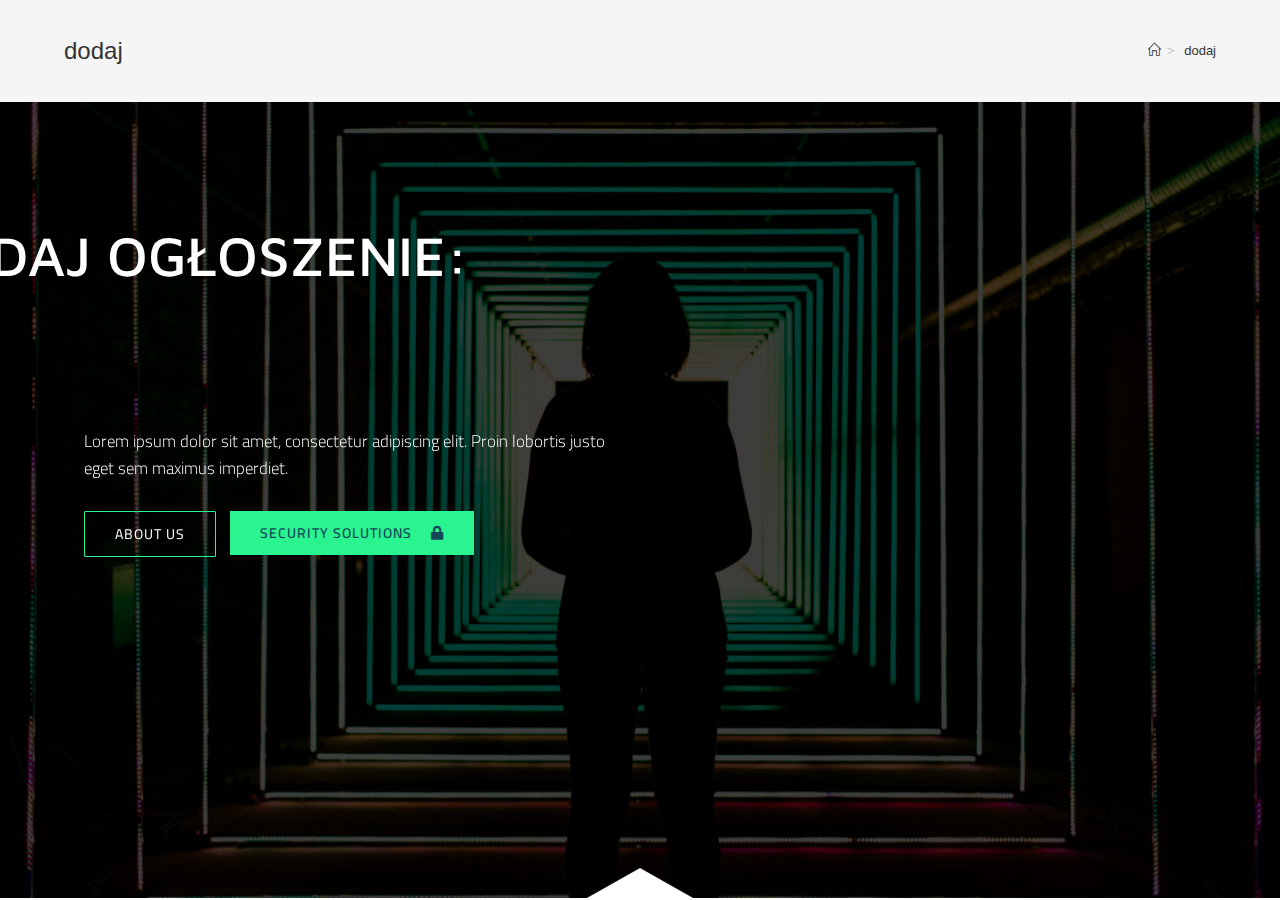
==== index.php/dodaj/index.html @ cf24abda "new images" ====
<!DOCTYPE html>
<html class="html" lang="en-US">
<head>
	<meta charset="UTF-8">
	<link rel="profile" href="https://gmpg.org/xfn/11">

	<title>dodaj &#8211; Projekt</title>
<meta name="robots" content="max-image-preview:large">
<meta name="viewport" content="width=device-width, initial-scale=1">
<link rel="dns-prefetch" href="//s.w.org">
<link rel="alternate" type="application/rss+xml" title="Projekt &raquo; Feed" href="https://kamilenzio.github.io/nowy_wordpress/index.php/feed/">
<link rel="alternate" type="application/rss+xml" title="Projekt &raquo; Comments Feed" href="https://kamilenzio.github.io/nowy_wordpress/index.php/comments/feed/">
<script>
window._wpemojiSettings = {"baseUrl":"https:\/\/s.w.org\/images\/core\/emoji\/14.0.0\/72x72\/","ext":".png","svgUrl":"https:\/\/s.w.org\/images\/core\/emoji\/14.0.0\/svg\/","svgExt":".svg","source":{"concatemoji":"https:\/\/kamilenzio.github.io\/nowy_wordpress\/wp-includes\/js\/wp-emoji-release.min.js?ver=6.0"}};
/*! This file is auto-generated */
!function(e,a,t){var n,r,o,i=a.createElement("canvas"),p=i.getContext&&i.getContext("2d");function s(e,t){var a=String.fromCharCode,e=(p.clearRect(0,0,i.width,i.height),p.fillText(a.apply(this,e),0,0),i.toDataURL());return p.clearRect(0,0,i.width,i.height),p.fillText(a.apply(this,t),0,0),e===i.toDataURL()}function c(e){var t=a.createElement("script");t.src=e,t.defer=t.type="text/javascript",a.getElementsByTagName("head")[0].appendChild(t)}for(o=Array("flag","emoji"),t.supports={everything:!0,everythingExceptFlag:!0},r=0;r<o.length;r++)t.supports[o[r]]=function(e){if(!p||!p.fillText)return!1;switch(p.textBaseline="top",p.font="600 32px Arial",e){case"flag":return s([127987,65039,8205,9895,65039],[127987,65039,8203,9895,65039])?!1:!s([55356,56826,55356,56819],[55356,56826,8203,55356,56819])&&!s([55356,57332,56128,56423,56128,56418,56128,56421,56128,56430,56128,56423,56128,56447],[55356,57332,8203,56128,56423,8203,56128,56418,8203,56128,56421,8203,56128,56430,8203,56128,56423,8203,56128,56447]);case"emoji":return!s([129777,127995,8205,129778,127999],[129777,127995,8203,129778,127999])}return!1}(o[r]),t.supports.everything=t.supports.everything&&t.supports[o[r]],"flag"!==o[r]&&(t.supports.everythingExceptFlag=t.supports.everythingExceptFlag&&t.supports[o[r]]);t.supports.everythingExceptFlag=t.supports.everythingExceptFlag&&!t.supports.flag,t.DOMReady=!1,t.readyCallback=function(){t.DOMReady=!0},t.supports.everything||(n=function(){t.readyCallback()},a.addEventListener?(a.addEventListener("DOMContentLoaded",n,!1),e.addEventListener("load",n,!1)):(e.attachEvent("onload",n),a.attachEvent("onreadystatechange",function(){"complete"===a.readyState&&t.readyCallback()})),(e=t.source||{}).concatemoji?c(e.concatemoji):e.wpemoji&&e.twemoji&&(c(e.twemoji),c(e.wpemoji)))}(window,document,window._wpemojiSettings);
</script>
<style>img.wp-smiley,
img.emoji {
	display: inline !important;
	border: none !important;
	box-shadow: none !important;
	height: 1em !important;
	width: 1em !important;
	margin: 0 0.07em !important;
	vertical-align: -0.1em !important;
	background: none !important;
	padding: 0 !important;
}</style>
	<link rel="stylesheet" id="wp-block-library-css" href="https://kamilenzio.github.io/nowy_wordpress/wp-includes/css/dist/block-library/style.min.css?ver=6.0" media="all">
<style id="wp-block-library-theme-inline-css">.wp-block-audio figcaption{color:#555;font-size:13px;text-align:center}.is-dark-theme .wp-block-audio figcaption{color:hsla(0,0%,100%,.65)}.wp-block-code{border:1px solid #ccc;border-radius:4px;font-family:Menlo,Consolas,monaco,monospace;padding:.8em 1em}.wp-block-embed figcaption{color:#555;font-size:13px;text-align:center}.is-dark-theme .wp-block-embed figcaption{color:hsla(0,0%,100%,.65)}.blocks-gallery-caption{color:#555;font-size:13px;text-align:center}.is-dark-theme .blocks-gallery-caption{color:hsla(0,0%,100%,.65)}.wp-block-image figcaption{color:#555;font-size:13px;text-align:center}.is-dark-theme .wp-block-image figcaption{color:hsla(0,0%,100%,.65)}.wp-block-pullquote{border-top:4px solid;border-bottom:4px solid;margin-bottom:1.75em;color:currentColor}.wp-block-pullquote__citation,.wp-block-pullquote cite,.wp-block-pullquote footer{color:currentColor;text-transform:uppercase;font-size:.8125em;font-style:normal}.wp-block-quote{border-left:.25em solid;margin:0 0 1.75em;padding-left:1em}.wp-block-quote cite,.wp-block-quote footer{color:currentColor;font-size:.8125em;position:relative;font-style:normal}.wp-block-quote.has-text-align-right{border-left:none;border-right:.25em solid;padding-left:0;padding-right:1em}.wp-block-quote.has-text-align-center{border:none;padding-left:0}.wp-block-quote.is-large,.wp-block-quote.is-style-large,.wp-block-quote.is-style-plain{border:none}.wp-block-search .wp-block-search__label{font-weight:700}:where(.wp-block-group.has-background){padding:1.25em 2.375em}.wp-block-separator.has-css-opacity{opacity:.4}.wp-block-separator{border:none;border-bottom:2px solid;margin-left:auto;margin-right:auto}.wp-block-separator.has-alpha-channel-opacity{opacity:1}.wp-block-separator:not(.is-style-wide):not(.is-style-dots){width:100px}.wp-block-separator.has-background:not(.is-style-dots){border-bottom:none;height:1px}.wp-block-separator.has-background:not(.is-style-wide):not(.is-style-dots){height:2px}.wp-block-table thead{border-bottom:3px solid}.wp-block-table tfoot{border-top:3px solid}.wp-block-table td,.wp-block-table th{padding:.5em;border:1px solid;word-break:normal}.wp-block-table figcaption{color:#555;font-size:13px;text-align:center}.is-dark-theme .wp-block-table figcaption{color:hsla(0,0%,100%,.65)}.wp-block-video figcaption{color:#555;font-size:13px;text-align:center}.is-dark-theme .wp-block-video figcaption{color:hsla(0,0%,100%,.65)}.wp-block-template-part.has-background{padding:1.25em 2.375em;margin-top:0;margin-bottom:0}</style>
<style id="global-styles-inline-css">body{--wp--preset--color--black: #000000;--wp--preset--color--cyan-bluish-gray: #abb8c3;--wp--preset--color--white: #ffffff;--wp--preset--color--pale-pink: #f78da7;--wp--preset--color--vivid-red: #cf2e2e;--wp--preset--color--luminous-vivid-orange: #ff6900;--wp--preset--color--luminous-vivid-amber: #fcb900;--wp--preset--color--light-green-cyan: #7bdcb5;--wp--preset--color--vivid-green-cyan: #00d084;--wp--preset--color--pale-cyan-blue: #8ed1fc;--wp--preset--color--vivid-cyan-blue: #0693e3;--wp--preset--color--vivid-purple: #9b51e0;--wp--preset--gradient--vivid-cyan-blue-to-vivid-purple: linear-gradient(135deg,rgba(6,147,227,1) 0%,rgb(155,81,224) 100%);--wp--preset--gradient--light-green-cyan-to-vivid-green-cyan: linear-gradient(135deg,rgb(122,220,180) 0%,rgb(0,208,130) 100%);--wp--preset--gradient--luminous-vivid-amber-to-luminous-vivid-orange: linear-gradient(135deg,rgba(252,185,0,1) 0%,rgba(255,105,0,1) 100%);--wp--preset--gradient--luminous-vivid-orange-to-vivid-red: linear-gradient(135deg,rgba(255,105,0,1) 0%,rgb(207,46,46) 100%);--wp--preset--gradient--very-light-gray-to-cyan-bluish-gray: linear-gradient(135deg,rgb(238,238,238) 0%,rgb(169,184,195) 100%);--wp--preset--gradient--cool-to-warm-spectrum: linear-gradient(135deg,rgb(74,234,220) 0%,rgb(151,120,209) 20%,rgb(207,42,186) 40%,rgb(238,44,130) 60%,rgb(251,105,98) 80%,rgb(254,248,76) 100%);--wp--preset--gradient--blush-light-purple: linear-gradient(135deg,rgb(255,206,236) 0%,rgb(152,150,240) 100%);--wp--preset--gradient--blush-bordeaux: linear-gradient(135deg,rgb(254,205,165) 0%,rgb(254,45,45) 50%,rgb(107,0,62) 100%);--wp--preset--gradient--luminous-dusk: linear-gradient(135deg,rgb(255,203,112) 0%,rgb(199,81,192) 50%,rgb(65,88,208) 100%);--wp--preset--gradient--pale-ocean: linear-gradient(135deg,rgb(255,245,203) 0%,rgb(182,227,212) 50%,rgb(51,167,181) 100%);--wp--preset--gradient--electric-grass: linear-gradient(135deg,rgb(202,248,128) 0%,rgb(113,206,126) 100%);--wp--preset--gradient--midnight: linear-gradient(135deg,rgb(2,3,129) 0%,rgb(40,116,252) 100%);--wp--preset--duotone--dark-grayscale: url('#wp-duotone-dark-grayscale');--wp--preset--duotone--grayscale: url('#wp-duotone-grayscale');--wp--preset--duotone--purple-yellow: url('#wp-duotone-purple-yellow');--wp--preset--duotone--blue-red: url('#wp-duotone-blue-red');--wp--preset--duotone--midnight: url('#wp-duotone-midnight');--wp--preset--duotone--magenta-yellow: url('#wp-duotone-magenta-yellow');--wp--preset--duotone--purple-green: url('#wp-duotone-purple-green');--wp--preset--duotone--blue-orange: url('#wp-duotone-blue-orange');--wp--preset--font-size--small: 13px;--wp--preset--font-size--medium: 20px;--wp--preset--font-size--large: 36px;--wp--preset--font-size--x-large: 42px;}.has-black-color{color: var(--wp--preset--color--black) !important;}.has-cyan-bluish-gray-color{color: var(--wp--preset--color--cyan-bluish-gray) !important;}.has-white-color{color: var(--wp--preset--color--white) !important;}.has-pale-pink-color{color: var(--wp--preset--color--pale-pink) !important;}.has-vivid-red-color{color: var(--wp--preset--color--vivid-red) !important;}.has-luminous-vivid-orange-color{color: var(--wp--preset--color--luminous-vivid-orange) !important;}.has-luminous-vivid-amber-color{color: var(--wp--preset--color--luminous-vivid-amber) !important;}.has-light-green-cyan-color{color: var(--wp--preset--color--light-green-cyan) !important;}.has-vivid-green-cyan-color{color: var(--wp--preset--color--vivid-green-cyan) !important;}.has-pale-cyan-blue-color{color: var(--wp--preset--color--pale-cyan-blue) !important;}.has-vivid-cyan-blue-color{color: var(--wp--preset--color--vivid-cyan-blue) !important;}.has-vivid-purple-color{color: var(--wp--preset--color--vivid-purple) !important;}.has-black-background-color{background-color: var(--wp--preset--color--black) !important;}.has-cyan-bluish-gray-background-color{background-color: var(--wp--preset--color--cyan-bluish-gray) !important;}.has-white-background-color{background-color: var(--wp--preset--color--white) !important;}.has-pale-pink-background-color{background-color: var(--wp--preset--color--pale-pink) !important;}.has-vivid-red-background-color{background-color: var(--wp--preset--color--vivid-red) !important;}.has-luminous-vivid-orange-background-color{background-color: var(--wp--preset--color--luminous-vivid-orange) !important;}.has-luminous-vivid-amber-background-color{background-color: var(--wp--preset--color--luminous-vivid-amber) !important;}.has-light-green-cyan-background-color{background-color: var(--wp--preset--color--light-green-cyan) !important;}.has-vivid-green-cyan-background-color{background-color: var(--wp--preset--color--vivid-green-cyan) !important;}.has-pale-cyan-blue-background-color{background-color: var(--wp--preset--color--pale-cyan-blue) !important;}.has-vivid-cyan-blue-background-color{background-color: var(--wp--preset--color--vivid-cyan-blue) !important;}.has-vivid-purple-background-color{background-color: var(--wp--preset--color--vivid-purple) !important;}.has-black-border-color{border-color: var(--wp--preset--color--black) !important;}.has-cyan-bluish-gray-border-color{border-color: var(--wp--preset--color--cyan-bluish-gray) !important;}.has-white-border-color{border-color: var(--wp--preset--color--white) !important;}.has-pale-pink-border-color{border-color: var(--wp--preset--color--pale-pink) !important;}.has-vivid-red-border-color{border-color: var(--wp--preset--color--vivid-red) !important;}.has-luminous-vivid-orange-border-color{border-color: var(--wp--preset--color--luminous-vivid-orange) !important;}.has-luminous-vivid-amber-border-color{border-color: var(--wp--preset--color--luminous-vivid-amber) !important;}.has-light-green-cyan-border-color{border-color: var(--wp--preset--color--light-green-cyan) !important;}.has-vivid-green-cyan-border-color{border-color: var(--wp--preset--color--vivid-green-cyan) !important;}.has-pale-cyan-blue-border-color{border-color: var(--wp--preset--color--pale-cyan-blue) !important;}.has-vivid-cyan-blue-border-color{border-color: var(--wp--preset--color--vivid-cyan-blue) !important;}.has-vivid-purple-border-color{border-color: var(--wp--preset--color--vivid-purple) !important;}.has-vivid-cyan-blue-to-vivid-purple-gradient-background{background: var(--wp--preset--gradient--vivid-cyan-blue-to-vivid-purple) !important;}.has-light-green-cyan-to-vivid-green-cyan-gradient-background{background: var(--wp--preset--gradient--light-green-cyan-to-vivid-green-cyan) !important;}.has-luminous-vivid-amber-to-luminous-vivid-orange-gradient-background{background: var(--wp--preset--gradient--luminous-vivid-amber-to-luminous-vivid-orange) !important;}.has-luminous-vivid-orange-to-vivid-red-gradient-background{background: var(--wp--preset--gradient--luminous-vivid-orange-to-vivid-red) !important;}.has-very-light-gray-to-cyan-bluish-gray-gradient-background{background: var(--wp--preset--gradient--very-light-gray-to-cyan-bluish-gray) !important;}.has-cool-to-warm-spectrum-gradient-background{background: var(--wp--preset--gradient--cool-to-warm-spectrum) !important;}.has-blush-light-purple-gradient-background{background: var(--wp--preset--gradient--blush-light-purple) !important;}.has-blush-bordeaux-gradient-background{background: var(--wp--preset--gradient--blush-bordeaux) !important;}.has-luminous-dusk-gradient-background{background: var(--wp--preset--gradient--luminous-dusk) !important;}.has-pale-ocean-gradient-background{background: var(--wp--preset--gradient--pale-ocean) !important;}.has-electric-grass-gradient-background{background: var(--wp--preset--gradient--electric-grass) !important;}.has-midnight-gradient-background{background: var(--wp--preset--gradient--midnight) !important;}.has-small-font-size{font-size: var(--wp--preset--font-size--small) !important;}.has-medium-font-size{font-size: var(--wp--preset--font-size--medium) !important;}.has-large-font-size{font-size: var(--wp--preset--font-size--large) !important;}.has-x-large-font-size{font-size: var(--wp--preset--font-size--x-large) !important;}</style>
<link rel="stylesheet" id="font-awesome-css" href="https://kamilenzio.github.io/nowy_wordpress/wp-content/themes/oceanwp/assets/fonts/fontawesome/css/all.min.css?ver=5.15.1" media="all">
<link rel="stylesheet" id="simple-line-icons-css" href="https://kamilenzio.github.io/nowy_wordpress/wp-content/themes/oceanwp/assets/css/third/simple-line-icons.min.css?ver=2.4.0" media="all">
<link rel="stylesheet" id="oceanwp-style-css" href="https://kamilenzio.github.io/nowy_wordpress/wp-content/themes/oceanwp/assets/css/style.min.css?ver=3.3.3" media="all">
<link rel="stylesheet" id="elementor-icons-css" href="https://kamilenzio.github.io/nowy_wordpress/wp-content/plugins/elementor/assets/lib/eicons/css/elementor-icons.min.css?ver=5.15.0" media="all">
<link rel="stylesheet" id="elementor-frontend-css" href="https://kamilenzio.github.io/nowy_wordpress/wp-content/plugins/elementor/assets/css/frontend-lite.min.css?ver=3.6.6" media="all">
<link rel="stylesheet" id="elementor-post-6-css" href="https://kamilenzio.github.io/nowy_wordpress/wp-content/uploads/elementor/css/post-6.css?ver=1655756077" media="all">
<link rel="stylesheet" id="elementor-post-85-css" href="https://kamilenzio.github.io/nowy_wordpress/wp-content/uploads/elementor/css/post-85.css?ver=1655813452" media="all">
<link rel="stylesheet" id="oe-widgets-style-css" href="https://kamilenzio.github.io/nowy_wordpress/wp-content/plugins/ocean-extra/assets/css/widgets.css?ver=6.0" media="all">
<link rel="stylesheet" id="google-fonts-1-css" href="https://fonts.googleapis.com/css?family=Roboto%3A100%2C100italic%2C200%2C200italic%2C300%2C300italic%2C400%2C400italic%2C500%2C500italic%2C600%2C600italic%2C700%2C700italic%2C800%2C800italic%2C900%2C900italic%7CRoboto+Slab%3A100%2C100italic%2C200%2C200italic%2C300%2C300italic%2C400%2C400italic%2C500%2C500italic%2C600%2C600italic%2C700%2C700italic%2C800%2C800italic%2C900%2C900italic%7CMaven+Pro%3A100%2C100italic%2C200%2C200italic%2C300%2C300italic%2C400%2C400italic%2C500%2C500italic%2C600%2C600italic%2C700%2C700italic%2C800%2C800italic%2C900%2C900italic%7CCairo%3A100%2C100italic%2C200%2C200italic%2C300%2C300italic%2C400%2C400italic%2C500%2C500italic%2C600%2C600italic%2C700%2C700italic%2C800%2C800italic%2C900%2C900italic&#038;display=auto&#038;ver=6.0" media="all">
<link rel="stylesheet" id="elementor-icons-shared-0-css" href="https://kamilenzio.github.io/nowy_wordpress/wp-content/plugins/elementor/assets/lib/font-awesome/css/fontawesome.min.css?ver=5.15.3" media="all">
<link rel="stylesheet" id="elementor-icons-fa-solid-css" href="https://kamilenzio.github.io/nowy_wordpress/wp-content/plugins/elementor/assets/lib/font-awesome/css/solid.min.css?ver=5.15.3" media="all">
<script src="https://kamilenzio.github.io/nowy_wordpress/wp-includes/js/jquery/jquery.min.js?ver=3.6.0" id="jquery-core-js"></script>
<script src="https://kamilenzio.github.io/nowy_wordpress/wp-includes/js/jquery/jquery-migrate.min.js?ver=3.3.2" id="jquery-migrate-js"></script>
<link rel="https://api.w.org/" href="https://kamilenzio.github.io/nowy_wordpress/index.php/wp-json/">
<link rel="alternate" type="application/json" href="https://kamilenzio.github.io/nowy_wordpress/index.php/wp-json/wp/v2/pages/85">
<link rel="EditURI" type="application/rsd+xml" title="RSD" href="https://kamilenzio.github.io/nowy_wordpress/xmlrpc.php?rsd">
<link rel="wlwmanifest" type="application/wlwmanifest+xml" href="https://kamilenzio.github.io/nowy_wordpress/wp-includes/wlwmanifest.xml"> 
<meta name="generator" content="WordPress 6.0">
<link rel="canonical" href="https://kamilenzio.github.io/nowy_wordpress/index.php/dodaj/">
<link rel="shortlink" href="https://kamilenzio.github.io/nowy_wordpress/?p=85">
<link rel="alternate" type="application/json+oembed" href="https://kamilenzio.github.io/nowy_wordpress/index.php/wp-json/oembed/1.0/embed?url=https%3A%2F%2Fkamilenzio.github.io%2Fnowy_wordpress%2Findex.php%2Fdodaj%2F">
<link rel="alternate" type="text/xml+oembed" href="https://kamilenzio.github.io/nowy_wordpress/index.php/wp-json/oembed/1.0/embed?url=https%3A%2F%2Fkamilenzio.github.io%2Fnowy_wordpress%2Findex.php%2Fdodaj%2F&#038;format=xml">
		<style id="wp-custom-css">/** Start Template Kit CSS:Event Planner (css/customizer.css) **//* Makes fonts nice and smooth on all devices & browsers */*{-webkit-font-smoothing:antialiased}/** End Template Kit CSS:Event Planner (css/customizer.css) **/</style>
		<!-- OceanWP CSS -->
<style type="text/css">/* Header CSS */#site-header.has-header-media .overlay-header-media{background-color:rgba(0,0,0,0.5)}</style>
</head>

<body class="page-template-default page page-id-85 wp-embed-responsive oceanwp-theme dropdown-mobile default-breakpoint content-full-screen has-breadcrumbs no-margins elementor-default elementor-kit-6 elementor-page elementor-page-85" itemscope="itemscope" itemtype="https://schema.org/WebPage">

	<svg xmlns="http://www.w3.org/2000/svg" viewbox="0 0 0 0" width="0" height="0" focusable="false" role="none" style="visibility: hidden; position: absolute; left: -9999px; overflow: hidden;"><defs><filter id="wp-duotone-dark-grayscale"><fecolormatrix color-interpolation-filters="sRGB" type="matrix" values=" .299 .587 .114 0 0 .299 .587 .114 0 0 .299 .587 .114 0 0 .299 .587 .114 0 0 "></fecolormatrix><fecomponenttransfer color-interpolation-filters="sRGB"><fefuncr type="table" tablevalues="0 0.49803921568627"></fefuncr><fefuncg type="table" tablevalues="0 0.49803921568627"></fefuncg><fefuncb type="table" tablevalues="0 0.49803921568627"></fefuncb><fefunca type="table" tablevalues="1 1"></fefunca></fecomponenttransfer><fecomposite in2="SourceGraphic" operator="in"></fecomposite></filter></defs></svg><svg xmlns="http://www.w3.org/2000/svg" viewbox="0 0 0 0" width="0" height="0" focusable="false" role="none" style="visibility: hidden; position: absolute; left: -9999px; overflow: hidden;"><defs><filter id="wp-duotone-grayscale"><fecolormatrix color-interpolation-filters="sRGB" type="matrix" values=" .299 .587 .114 0 0 .299 .587 .114 0 0 .299 .587 .114 0 0 .299 .587 .114 0 0 "></fecolormatrix><fecomponenttransfer color-interpolation-filters="sRGB"><fefuncr type="table" tablevalues="0 1"></fefuncr><fefuncg type="table" tablevalues="0 1"></fefuncg><fefuncb type="table" tablevalues="0 1"></fefuncb><fefunca type="table" tablevalues="1 1"></fefunca></fecomponenttransfer><fecomposite in2="SourceGraphic" operator="in"></fecomposite></filter></defs></svg><svg xmlns="http://www.w3.org/2000/svg" viewbox="0 0 0 0" width="0" height="0" focusable="false" role="none" style="visibility: hidden; position: absolute; left: -9999px; overflow: hidden;"><defs><filter id="wp-duotone-purple-yellow"><fecolormatrix color-interpolation-filters="sRGB" type="matrix" values=" .299 .587 .114 0 0 .299 .587 .114 0 0 .299 .587 .114 0 0 .299 .587 .114 0 0 "></fecolormatrix><fecomponenttransfer color-interpolation-filters="sRGB"><fefuncr type="table" tablevalues="0.54901960784314 0.98823529411765"></fefuncr><fefuncg type="table" tablevalues="0 1"></fefuncg><fefuncb type="table" tablevalues="0.71764705882353 0.25490196078431"></fefuncb><fefunca type="table" tablevalues="1 1"></fefunca></fecomponenttransfer><fecomposite in2="SourceGraphic" operator="in"></fecomposite></filter></defs></svg><svg xmlns="http://www.w3.org/2000/svg" viewbox="0 0 0 0" width="0" height="0" focusable="false" role="none" style="visibility: hidden; position: absolute; left: -9999px; overflow: hidden;"><defs><filter id="wp-duotone-blue-red"><fecolormatrix color-interpolation-filters="sRGB" type="matrix" values=" .299 .587 .114 0 0 .299 .587 .114 0 0 .299 .587 .114 0 0 .299 .587 .114 0 0 "></fecolormatrix><fecomponenttransfer color-interpolation-filters="sRGB"><fefuncr type="table" tablevalues="0 1"></fefuncr><fefuncg type="table" tablevalues="0 0.27843137254902"></fefuncg><fefuncb type="table" tablevalues="0.5921568627451 0.27843137254902"></fefuncb><fefunca type="table" tablevalues="1 1"></fefunca></fecomponenttransfer><fecomposite in2="SourceGraphic" operator="in"></fecomposite></filter></defs></svg><svg xmlns="http://www.w3.org/2000/svg" viewbox="0 0 0 0" width="0" height="0" focusable="false" role="none" style="visibility: hidden; position: absolute; left: -9999px; overflow: hidden;"><defs><filter id="wp-duotone-midnight"><fecolormatrix color-interpolation-filters="sRGB" type="matrix" values=" .299 .587 .114 0 0 .299 .587 .114 0 0 .299 .587 .114 0 0 .299 .587 .114 0 0 "></fecolormatrix><fecomponenttransfer color-interpolation-filters="sRGB"><fefuncr type="table" tablevalues="0 0"></fefuncr><fefuncg type="table" tablevalues="0 0.64705882352941"></fefuncg><fefuncb type="table" tablevalues="0 1"></fefuncb><fefunca type="table" tablevalues="1 1"></fefunca></fecomponenttransfer><fecomposite in2="SourceGraphic" operator="in"></fecomposite></filter></defs></svg><svg xmlns="http://www.w3.org/2000/svg" viewbox="0 0 0 0" width="0" height="0" focusable="false" role="none" style="visibility: hidden; position: absolute; left: -9999px; overflow: hidden;"><defs><filter id="wp-duotone-magenta-yellow"><fecolormatrix color-interpolation-filters="sRGB" type="matrix" values=" .299 .587 .114 0 0 .299 .587 .114 0 0 .299 .587 .114 0 0 .299 .587 .114 0 0 "></fecolormatrix><fecomponenttransfer color-interpolation-filters="sRGB"><fefuncr type="table" tablevalues="0.78039215686275 1"></fefuncr><fefuncg type="table" tablevalues="0 0.94901960784314"></fefuncg><fefuncb type="table" tablevalues="0.35294117647059 0.47058823529412"></fefuncb><fefunca type="table" tablevalues="1 1"></fefunca></fecomponenttransfer><fecomposite in2="SourceGraphic" operator="in"></fecomposite></filter></defs></svg><svg xmlns="http://www.w3.org/2000/svg" viewbox="0 0 0 0" width="0" height="0" focusable="false" role="none" style="visibility: hidden; position: absolute; left: -9999px; overflow: hidden;"><defs><filter id="wp-duotone-purple-green"><fecolormatrix color-interpolation-filters="sRGB" type="matrix" values=" .299 .587 .114 0 0 .299 .587 .114 0 0 .299 .587 .114 0 0 .299 .587 .114 0 0 "></fecolormatrix><fecomponenttransfer color-interpolation-filters="sRGB"><fefuncr type="table" tablevalues="0.65098039215686 0.40392156862745"></fefuncr><fefuncg type="table" tablevalues="0 1"></fefuncg><fefuncb type="table" tablevalues="0.44705882352941 0.4"></fefuncb><fefunca type="table" tablevalues="1 1"></fefunca></fecomponenttransfer><fecomposite in2="SourceGraphic" operator="in"></fecomposite></filter></defs></svg><svg xmlns="http://www.w3.org/2000/svg" viewbox="0 0 0 0" width="0" height="0" focusable="false" role="none" style="visibility: hidden; position: absolute; left: -9999px; overflow: hidden;"><defs><filter id="wp-duotone-blue-orange"><fecolormatrix color-interpolation-filters="sRGB" type="matrix" values=" .299 .587 .114 0 0 .299 .587 .114 0 0 .299 .587 .114 0 0 .299 .587 .114 0 0 "></fecolormatrix><fecomponenttransfer color-interpolation-filters="sRGB"><fefuncr type="table" tablevalues="0.098039215686275 1"></fefuncr><fefuncg type="table" tablevalues="0 0.66274509803922"></fefuncg><fefuncb type="table" tablevalues="0.84705882352941 0.41960784313725"></fefuncb><fefunca type="table" tablevalues="1 1"></fefunca></fecomponenttransfer><fecomposite in2="SourceGraphic" operator="in"></fecomposite></filter></defs></svg>
	
	<div id="outer-wrap" class="site clr">

		<a class="skip-link screen-reader-text" href="#main">Skip to content</a>

		
		<div id="wrap" class="clr">

			
			
			
			<main id="main" class="site-main clr" role="main">

				

<header class="page-header">

	
	<div class="container clr page-header-inner">

		
			<h1 class="page-header-title clr" itemprop="headline">dodaj</h1>

			
		
		<nav aria-label="Breadcrumbs" class="site-breadcrumbs clr position-" itemprop="breadcrumb"><ol class="trail-items" itemscope itemtype="http://schema.org/BreadcrumbList">
<meta name="numberOfItems" content="2">
<meta name="itemListOrder" content="Ascending">
<li class="trail-item trail-begin" itemprop="itemListElement" itemscope itemtype="https://schema.org/ListItem">
<a href="https://kamilenzio.github.io/nowy_wordpress" rel="home" aria-label="Home" itemtype="https://schema.org/Thing" itemprop="item"><span itemprop="name"><i class=" icon-home" aria-hidden="true" role="img"></i><span class="breadcrumb-home has-icon">Home</span></span></a><span class="breadcrumb-sep">></span><meta content="1" itemprop="position">
</li>
<li class="trail-item trail-end" itemprop="itemListElement" itemscope itemtype="https://schema.org/ListItem">
<a href="https://kamilenzio.github.io/nowy_wordpress/index.php/dodaj/" itemtype="https://schema.org/Thing" itemprop="item"><span itemprop="name">dodaj</span></a><meta content="2" itemprop="position">
</li>
</ol></nav>
	</div>
<!-- .page-header-inner -->

	
	
</header><!-- .page-header -->


	
	<div id="content-wrap" class="container clr">

		
		<div id="primary" class="content-area clr">

			
			<div id="content" class="site-content clr">

				
				
<article class="single-page-article clr">

	
<div class="entry clr" itemprop="text">

	
			<div data-elementor-type="wp-page" data-elementor-id="85" class="elementor elementor-85">
									<header class="elementor-section elementor-top-section elementor-element elementor-element-2a3520c0 elementor-section-height-min-height elementor-section-boxed elementor-section-height-default elementor-section-items-middle" data-id="2a3520c0" data-element_type="section" data-settings="{&quot;background_background&quot;:&quot;classic&quot;,&quot;shape_divider_bottom&quot;:&quot;arrow&quot;}">
							<div class="elementor-background-overlay"></div>
						<div class="elementor-shape elementor-shape-bottom" data-negative="false">
			<svg xmlns="http://www.w3.org/2000/svg" viewbox="0 0 700 10" preserveaspectratio="none">
	<path class="elementor-shape-fill" d="M350,10L340,0h20L350,10z"></path>
</svg>		</div>
					<div class="elementor-container elementor-column-gap-default">
					<div class="elementor-column elementor-col-100 elementor-top-column elementor-element elementor-element-21a0b891" data-id="21a0b891" data-element_type="column" data-settings="{&quot;background_background&quot;:&quot;classic&quot;}">
			<div class="elementor-widget-wrap elementor-element-populated">
								<div class="elementor-element elementor-element-4fc735b7 elementor-absolute elementor-widget elementor-widget-heading" data-id="4fc735b7" data-element_type="widget" data-settings="{&quot;_position&quot;:&quot;absolute&quot;}" data-widget_type="heading.default">
				<div class="elementor-widget-container">
			<style>/*! elementor - v3.6.6 - 08-06-2022 */
.elementor-heading-title{padding:0;margin:0;line-height:1}.elementor-widget-heading .elementor-heading-title[class*=elementor-size-]>a{color:inherit;font-size:inherit;line-height:inherit}.elementor-widget-heading .elementor-heading-title.elementor-size-small{font-size:15px}.elementor-widget-heading .elementor-heading-title.elementor-size-medium{font-size:19px}.elementor-widget-heading .elementor-heading-title.elementor-size-large{font-size:29px}.elementor-widget-heading .elementor-heading-title.elementor-size-xl{font-size:39px}.elementor-widget-heading .elementor-heading-title.elementor-size-xxl{font-size:59px}</style>
<h3 class="elementor-heading-title elementor-size-default">dODAJ OGŁOSZENIE:</h3>		</div>
				</div>
				<div class="elementor-element elementor-element-727c8580 elementor-widget elementor-widget-heading" data-id="727c8580" data-element_type="widget" data-widget_type="heading.default">
				<div class="elementor-widget-container">
			<p class="elementor-heading-title elementor-size-default">Lorem ipsum dolor sit amet, consectetur adipiscing elit. Proin lobortis justo eget sem maximus imperdiet.</p>		</div>
				</div>
				<div class="elementor-element elementor-element-6d9478c1 elementor-widget__width-auto elementor-mobile-align-justify elementor-widget-mobile__width-inherit elementor-widget elementor-widget-button" data-id="6d9478c1" data-element_type="widget" data-widget_type="button.default">
				<div class="elementor-widget-container">
					<div class="elementor-button-wrapper">
			<a href="#" class="elementor-button-link elementor-button elementor-size-md elementor-animation-grow" role="button">
						<span class="elementor-button-content-wrapper">
						<span class="elementor-button-text">about us</span>
		</span>
					</a>
		</div>
				</div>
				</div>
				<div class="elementor-element elementor-element-df1a1e0 elementor-widget__width-auto elementor-mobile-align-justify elementor-widget-mobile__width-inherit elementor-widget elementor-widget-button" data-id="df1a1e0" data-element_type="widget" data-widget_type="button.default">
				<div class="elementor-widget-container">
					<div class="elementor-button-wrapper">
			<a href="#" class="elementor-button-link elementor-button elementor-size-md elementor-animation-grow" role="button">
						<span class="elementor-button-content-wrapper">
							<span class="elementor-button-icon elementor-align-icon-right">
									<i class="fa fa-lock" aria-hidden="true"></i>
							</span>
						<span class="elementor-button-text">security solutions</span>
		</span>
					</a>
		</div>
				</div>
				</div>
					</div>
		</div>
							</div>
		</header>
							</div>
		
	
</div>

</article>

				
			</div>
<!-- #content -->

			
		</div>
<!-- #primary -->

		
	</div>
<!-- #content-wrap -->

	

	</main><!-- #main -->

	
	
	
		
	
	
</div>
<!-- #wrap -->


</div>
<!-- #outer-wrap -->



<a aria-label="Scroll to the top of the page" href="#" id="scroll-top" class="scroll-top-right"><i class=" fa fa-angle-up" aria-hidden="true" role="img"></i></a>




<link rel="stylesheet" id="e-animations-css" href="https://kamilenzio.github.io/nowy_wordpress/wp-content/plugins/elementor/assets/lib/animations/animations.min.css?ver=3.6.6" media="all">
<script src="https://kamilenzio.github.io/nowy_wordpress/wp-includes/js/imagesloaded.min.js?ver=4.1.4" id="imagesloaded-js"></script>
<script id="oceanwp-main-js-extra">
var oceanwpLocalize = {"nonce":"e6eabf769d","isRTL":"","menuSearchStyle":"drop_down","mobileMenuSearchStyle":"disabled","sidrSource":null,"sidrDisplace":"1","sidrSide":"left","sidrDropdownTarget":"link","verticalHeaderTarget":"link","customSelects":".woocommerce-ordering .orderby, #dropdown_product_cat, .widget_categories select, .widget_archive select, .single-product .variations_form .variations select","ajax_url":"https:\/\/kamilenzio.github.io\/nowy_wordpress\/wp-admin\/admin-ajax.php"};
</script>
<script src="https://kamilenzio.github.io/nowy_wordpress/wp-content/themes/oceanwp/assets/js/theme.min.js?ver=3.3.3" id="oceanwp-main-js"></script>
<script src="https://kamilenzio.github.io/nowy_wordpress/wp-content/themes/oceanwp/assets/js/drop-down-mobile-menu.min.js?ver=3.3.3" id="oceanwp-drop-down-mobile-menu-js"></script>
<script src="https://kamilenzio.github.io/nowy_wordpress/wp-content/themes/oceanwp/assets/js/drop-down-search.min.js?ver=3.3.3" id="oceanwp-drop-down-search-js"></script>
<script src="https://kamilenzio.github.io/nowy_wordpress/wp-content/themes/oceanwp/assets/js/vendors/magnific-popup.min.js?ver=3.3.3" id="ow-magnific-popup-js"></script>
<script src="https://kamilenzio.github.io/nowy_wordpress/wp-content/themes/oceanwp/assets/js/ow-lightbox.min.js?ver=3.3.3" id="oceanwp-lightbox-js"></script>
<script src="https://kamilenzio.github.io/nowy_wordpress/wp-content/themes/oceanwp/assets/js/vendors/flickity.pkgd.min.js?ver=3.3.3" id="ow-flickity-js"></script>
<script src="https://kamilenzio.github.io/nowy_wordpress/wp-content/themes/oceanwp/assets/js/ow-slider.min.js?ver=3.3.3" id="oceanwp-slider-js"></script>
<script src="https://kamilenzio.github.io/nowy_wordpress/wp-content/themes/oceanwp/assets/js/scroll-effect.min.js?ver=3.3.3" id="oceanwp-scroll-effect-js"></script>
<script src="https://kamilenzio.github.io/nowy_wordpress/wp-content/themes/oceanwp/assets/js/scroll-top.min.js?ver=3.3.3" id="oceanwp-scroll-top-js"></script>
<script src="https://kamilenzio.github.io/nowy_wordpress/wp-content/themes/oceanwp/assets/js/select.min.js?ver=3.3.3" id="oceanwp-select-js"></script>
<!--[if lt IE 9]>
<script src='https://kamilenzio.github.io/nowy_wordpress/wp-content/themes/oceanwp/assets/js/third/html5.min.js?ver=3.3.3' id='html5shiv-js'></script>
<![endif]-->
<script src="https://kamilenzio.github.io/nowy_wordpress/wp-content/plugins/elementor/assets/js/webpack.runtime.min.js?ver=3.6.6" id="elementor-webpack-runtime-js"></script>
<script src="https://kamilenzio.github.io/nowy_wordpress/wp-content/plugins/elementor/assets/js/frontend-modules.min.js?ver=3.6.6" id="elementor-frontend-modules-js"></script>
<script src="https://kamilenzio.github.io/nowy_wordpress/wp-content/plugins/elementor/assets/lib/waypoints/waypoints.min.js?ver=4.0.2" id="elementor-waypoints-js"></script>
<script src="https://kamilenzio.github.io/nowy_wordpress/wp-includes/js/jquery/ui/core.min.js?ver=1.13.1" id="jquery-ui-core-js"></script>
<script id="elementor-frontend-js-before">
var elementorFrontendConfig = {"environmentMode":{"edit":false,"wpPreview":false,"isScriptDebug":false},"i18n":{"shareOnFacebook":"Share on Facebook","shareOnTwitter":"Share on Twitter","pinIt":"Pin it","download":"Download","downloadImage":"Download image","fullscreen":"Fullscreen","zoom":"Zoom","share":"Share","playVideo":"Play Video","previous":"Previous","next":"Next","close":"Close"},"is_rtl":false,"breakpoints":{"xs":0,"sm":480,"md":768,"lg":1025,"xl":1440,"xxl":1600},"responsive":{"breakpoints":{"mobile":{"label":"Mobile","value":767,"default_value":767,"direction":"max","is_enabled":true},"mobile_extra":{"label":"Mobile Extra","value":880,"default_value":880,"direction":"max","is_enabled":false},"tablet":{"label":"Tablet","value":1024,"default_value":1024,"direction":"max","is_enabled":true},"tablet_extra":{"label":"Tablet Extra","value":1200,"default_value":1200,"direction":"max","is_enabled":false},"laptop":{"label":"Laptop","value":1366,"default_value":1366,"direction":"max","is_enabled":false},"widescreen":{"label":"Widescreen","value":2400,"default_value":2400,"direction":"min","is_enabled":false}}},
"version":"3.6.6","is_static":false,"experimentalFeatures":{"e_dom_optimization":true,"e_optimized_assets_loading":true,"e_optimized_css_loading":true,"a11y_improvements":true,"e_import_export":true,"additional_custom_breakpoints":true,"e_hidden_wordpress_widgets":true,"landing-pages":true,"elements-color-picker":true,"favorite-widgets":true,"admin-top-bar":true},"urls":{"assets":"https:\/\/kamilenzio.github.io\/nowy_wordpress\/wp-content\/plugins\/elementor\/assets\/"},"settings":{"page":[],"editorPreferences":[]},"kit":{"active_breakpoints":["viewport_mobile","viewport_tablet"],"global_image_lightbox":"yes","lightbox_enable_counter":"yes","lightbox_enable_fullscreen":"yes","lightbox_enable_zoom":"yes","lightbox_enable_share":"yes","lightbox_title_src":"title","lightbox_description_src":"description"},"post":{"id":85,"title":"dodaj%20%E2%80%93%20Projekt","excerpt":"","featuredImage":false}};
</script>
<script src="https://kamilenzio.github.io/nowy_wordpress/wp-content/plugins/elementor/assets/js/frontend.min.js?ver=3.6.6" id="elementor-frontend-js"></script>
</body>
</html>
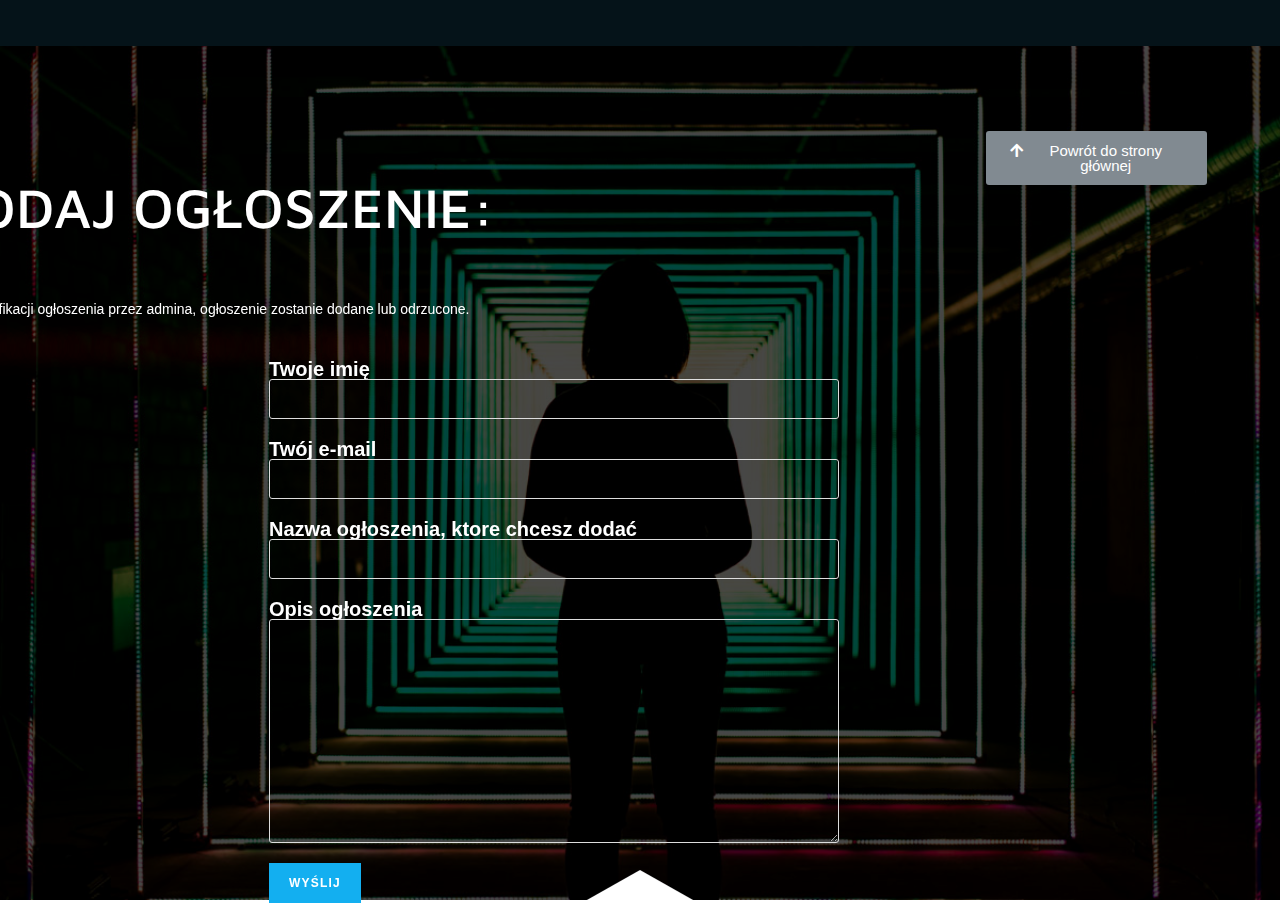
==== commit 47c05e08: "add" ====
--- a/index.php/dodaj/index.html
+++ b/index.php/dodaj/index.html
@@ -30,15 +30,16 @@
 	<link rel="stylesheet" id="wp-block-library-css" href="https://kamilenzio.github.io/nowy_wordpress/wp-includes/css/dist/block-library/style.min.css?ver=6.0" media="all">
 <style id="wp-block-library-theme-inline-css">.wp-block-audio figcaption{color:#555;font-size:13px;text-align:center}.is-dark-theme .wp-block-audio figcaption{color:hsla(0,0%,100%,.65)}.wp-block-code{border:1px solid #ccc;border-radius:4px;font-family:Menlo,Consolas,monaco,monospace;padding:.8em 1em}.wp-block-embed figcaption{color:#555;font-size:13px;text-align:center}.is-dark-theme .wp-block-embed figcaption{color:hsla(0,0%,100%,.65)}.blocks-gallery-caption{color:#555;font-size:13px;text-align:center}.is-dark-theme .blocks-gallery-caption{color:hsla(0,0%,100%,.65)}.wp-block-image figcaption{color:#555;font-size:13px;text-align:center}.is-dark-theme .wp-block-image figcaption{color:hsla(0,0%,100%,.65)}.wp-block-pullquote{border-top:4px solid;border-bottom:4px solid;margin-bottom:1.75em;color:currentColor}.wp-block-pullquote__citation,.wp-block-pullquote cite,.wp-block-pullquote footer{color:currentColor;text-transform:uppercase;font-size:.8125em;font-style:normal}.wp-block-quote{border-left:.25em solid;margin:0 0 1.75em;padding-left:1em}.wp-block-quote cite,.wp-block-quote footer{color:currentColor;font-size:.8125em;position:relative;font-style:normal}.wp-block-quote.has-text-align-right{border-left:none;border-right:.25em solid;padding-left:0;padding-right:1em}.wp-block-quote.has-text-align-center{border:none;padding-left:0}.wp-block-quote.is-large,.wp-block-quote.is-style-large,.wp-block-quote.is-style-plain{border:none}.wp-block-search .wp-block-search__label{font-weight:700}:where(.wp-block-group.has-background){padding:1.25em 2.375em}.wp-block-separator.has-css-opacity{opacity:.4}.wp-block-separator{border:none;border-bottom:2px solid;margin-left:auto;margin-right:auto}.wp-block-separator.has-alpha-channel-opacity{opacity:1}.wp-block-separator:not(.is-style-wide):not(.is-style-dots){width:100px}.wp-block-separator.has-background:not(.is-style-dots){border-bottom:none;height:1px}.wp-block-separator.has-background:not(.is-style-wide):not(.is-style-dots){height:2px}.wp-block-table thead{border-bottom:3px solid}.wp-block-table tfoot{border-top:3px solid}.wp-block-table td,.wp-block-table th{padding:.5em;border:1px solid;word-break:normal}.wp-block-table figcaption{color:#555;font-size:13px;text-align:center}.is-dark-theme .wp-block-table figcaption{color:hsla(0,0%,100%,.65)}.wp-block-video figcaption{color:#555;font-size:13px;text-align:center}.is-dark-theme .wp-block-video figcaption{color:hsla(0,0%,100%,.65)}.wp-block-template-part.has-background{padding:1.25em 2.375em;margin-top:0;margin-bottom:0}</style>
 <style id="global-styles-inline-css">body{--wp--preset--color--black: #000000;--wp--preset--color--cyan-bluish-gray: #abb8c3;--wp--preset--color--white: #ffffff;--wp--preset--color--pale-pink: #f78da7;--wp--preset--color--vivid-red: #cf2e2e;--wp--preset--color--luminous-vivid-orange: #ff6900;--wp--preset--color--luminous-vivid-amber: #fcb900;--wp--preset--color--light-green-cyan: #7bdcb5;--wp--preset--color--vivid-green-cyan: #00d084;--wp--preset--color--pale-cyan-blue: #8ed1fc;--wp--preset--color--vivid-cyan-blue: #0693e3;--wp--preset--color--vivid-purple: #9b51e0;--wp--preset--gradient--vivid-cyan-blue-to-vivid-purple: linear-gradient(135deg,rgba(6,147,227,1) 0%,rgb(155,81,224) 100%);--wp--preset--gradient--light-green-cyan-to-vivid-green-cyan: linear-gradient(135deg,rgb(122,220,180) 0%,rgb(0,208,130) 100%);--wp--preset--gradient--luminous-vivid-amber-to-luminous-vivid-orange: linear-gradient(135deg,rgba(252,185,0,1) 0%,rgba(255,105,0,1) 100%);--wp--preset--gradient--luminous-vivid-orange-to-vivid-red: linear-gradient(135deg,rgba(255,105,0,1) 0%,rgb(207,46,46) 100%);--wp--preset--gradient--very-light-gray-to-cyan-bluish-gray: linear-gradient(135deg,rgb(238,238,238) 0%,rgb(169,184,195) 100%);--wp--preset--gradient--cool-to-warm-spectrum: linear-gradient(135deg,rgb(74,234,220) 0%,rgb(151,120,209) 20%,rgb(207,42,186) 40%,rgb(238,44,130) 60%,rgb(251,105,98) 80%,rgb(254,248,76) 100%);--wp--preset--gradient--blush-light-purple: linear-gradient(135deg,rgb(255,206,236) 0%,rgb(152,150,240) 100%);--wp--preset--gradient--blush-bordeaux: linear-gradient(135deg,rgb(254,205,165) 0%,rgb(254,45,45) 50%,rgb(107,0,62) 100%);--wp--preset--gradient--luminous-dusk: linear-gradient(135deg,rgb(255,203,112) 0%,rgb(199,81,192) 50%,rgb(65,88,208) 100%);--wp--preset--gradient--pale-ocean: linear-gradient(135deg,rgb(255,245,203) 0%,rgb(182,227,212) 50%,rgb(51,167,181) 100%);--wp--preset--gradient--electric-grass: linear-gradient(135deg,rgb(202,248,128) 0%,rgb(113,206,126) 100%);--wp--preset--gradient--midnight: linear-gradient(135deg,rgb(2,3,129) 0%,rgb(40,116,252) 100%);--wp--preset--duotone--dark-grayscale: url('#wp-duotone-dark-grayscale');--wp--preset--duotone--grayscale: url('#wp-duotone-grayscale');--wp--preset--duotone--purple-yellow: url('#wp-duotone-purple-yellow');--wp--preset--duotone--blue-red: url('#wp-duotone-blue-red');--wp--preset--duotone--midnight: url('#wp-duotone-midnight');--wp--preset--duotone--magenta-yellow: url('#wp-duotone-magenta-yellow');--wp--preset--duotone--purple-green: url('#wp-duotone-purple-green');--wp--preset--duotone--blue-orange: url('#wp-duotone-blue-orange');--wp--preset--font-size--small: 13px;--wp--preset--font-size--medium: 20px;--wp--preset--font-size--large: 36px;--wp--preset--font-size--x-large: 42px;}.has-black-color{color: var(--wp--preset--color--black) !important;}.has-cyan-bluish-gray-color{color: var(--wp--preset--color--cyan-bluish-gray) !important;}.has-white-color{color: var(--wp--preset--color--white) !important;}.has-pale-pink-color{color: var(--wp--preset--color--pale-pink) !important;}.has-vivid-red-color{color: var(--wp--preset--color--vivid-red) !important;}.has-luminous-vivid-orange-color{color: var(--wp--preset--color--luminous-vivid-orange) !important;}.has-luminous-vivid-amber-color{color: var(--wp--preset--color--luminous-vivid-amber) !important;}.has-light-green-cyan-color{color: var(--wp--preset--color--light-green-cyan) !important;}.has-vivid-green-cyan-color{color: var(--wp--preset--color--vivid-green-cyan) !important;}.has-pale-cyan-blue-color{color: var(--wp--preset--color--pale-cyan-blue) !important;}.has-vivid-cyan-blue-color{color: var(--wp--preset--color--vivid-cyan-blue) !important;}.has-vivid-purple-color{color: var(--wp--preset--color--vivid-purple) !important;}.has-black-background-color{background-color: var(--wp--preset--color--black) !important;}.has-cyan-bluish-gray-background-color{background-color: var(--wp--preset--color--cyan-bluish-gray) !important;}.has-white-background-color{background-color: var(--wp--preset--color--white) !important;}.has-pale-pink-background-color{background-color: var(--wp--preset--color--pale-pink) !important;}.has-vivid-red-background-color{background-color: var(--wp--preset--color--vivid-red) !important;}.has-luminous-vivid-orange-background-color{background-color: var(--wp--preset--color--luminous-vivid-orange) !important;}.has-luminous-vivid-amber-background-color{background-color: var(--wp--preset--color--luminous-vivid-amber) !important;}.has-light-green-cyan-background-color{background-color: var(--wp--preset--color--light-green-cyan) !important;}.has-vivid-green-cyan-background-color{background-color: var(--wp--preset--color--vivid-green-cyan) !important;}.has-pale-cyan-blue-background-color{background-color: var(--wp--preset--color--pale-cyan-blue) !important;}.has-vivid-cyan-blue-background-color{background-color: var(--wp--preset--color--vivid-cyan-blue) !important;}.has-vivid-purple-background-color{background-color: var(--wp--preset--color--vivid-purple) !important;}.has-black-border-color{border-color: var(--wp--preset--color--black) !important;}.has-cyan-bluish-gray-border-color{border-color: var(--wp--preset--color--cyan-bluish-gray) !important;}.has-white-border-color{border-color: var(--wp--preset--color--white) !important;}.has-pale-pink-border-color{border-color: var(--wp--preset--color--pale-pink) !important;}.has-vivid-red-border-color{border-color: var(--wp--preset--color--vivid-red) !important;}.has-luminous-vivid-orange-border-color{border-color: var(--wp--preset--color--luminous-vivid-orange) !important;}.has-luminous-vivid-amber-border-color{border-color: var(--wp--preset--color--luminous-vivid-amber) !important;}.has-light-green-cyan-border-color{border-color: var(--wp--preset--color--light-green-cyan) !important;}.has-vivid-green-cyan-border-color{border-color: var(--wp--preset--color--vivid-green-cyan) !important;}.has-pale-cyan-blue-border-color{border-color: var(--wp--preset--color--pale-cyan-blue) !important;}.has-vivid-cyan-blue-border-color{border-color: var(--wp--preset--color--vivid-cyan-blue) !important;}.has-vivid-purple-border-color{border-color: var(--wp--preset--color--vivid-purple) !important;}.has-vivid-cyan-blue-to-vivid-purple-gradient-background{background: var(--wp--preset--gradient--vivid-cyan-blue-to-vivid-purple) !important;}.has-light-green-cyan-to-vivid-green-cyan-gradient-background{background: var(--wp--preset--gradient--light-green-cyan-to-vivid-green-cyan) !important;}.has-luminous-vivid-amber-to-luminous-vivid-orange-gradient-background{background: var(--wp--preset--gradient--luminous-vivid-amber-to-luminous-vivid-orange) !important;}.has-luminous-vivid-orange-to-vivid-red-gradient-background{background: var(--wp--preset--gradient--luminous-vivid-orange-to-vivid-red) !important;}.has-very-light-gray-to-cyan-bluish-gray-gradient-background{background: var(--wp--preset--gradient--very-light-gray-to-cyan-bluish-gray) !important;}.has-cool-to-warm-spectrum-gradient-background{background: var(--wp--preset--gradient--cool-to-warm-spectrum) !important;}.has-blush-light-purple-gradient-background{background: var(--wp--preset--gradient--blush-light-purple) !important;}.has-blush-bordeaux-gradient-background{background: var(--wp--preset--gradient--blush-bordeaux) !important;}.has-luminous-dusk-gradient-background{background: var(--wp--preset--gradient--luminous-dusk) !important;}.has-pale-ocean-gradient-background{background: var(--wp--preset--gradient--pale-ocean) !important;}.has-electric-grass-gradient-background{background: var(--wp--preset--gradient--electric-grass) !important;}.has-midnight-gradient-background{background: var(--wp--preset--gradient--midnight) !important;}.has-small-font-size{font-size: var(--wp--preset--font-size--small) !important;}.has-medium-font-size{font-size: var(--wp--preset--font-size--medium) !important;}.has-large-font-size{font-size: var(--wp--preset--font-size--large) !important;}.has-x-large-font-size{font-size: var(--wp--preset--font-size--x-large) !important;}</style>
+<link rel="stylesheet" id="contact-form-7-css" href="https://kamilenzio.github.io/nowy_wordpress/wp-content/plugins/contact-form-7/includes/css/styles.css?ver=5.6" media="all">
 <link rel="stylesheet" id="font-awesome-css" href="https://kamilenzio.github.io/nowy_wordpress/wp-content/themes/oceanwp/assets/fonts/fontawesome/css/all.min.css?ver=5.15.1" media="all">
 <link rel="stylesheet" id="simple-line-icons-css" href="https://kamilenzio.github.io/nowy_wordpress/wp-content/themes/oceanwp/assets/css/third/simple-line-icons.min.css?ver=2.4.0" media="all">
 <link rel="stylesheet" id="oceanwp-style-css" href="https://kamilenzio.github.io/nowy_wordpress/wp-content/themes/oceanwp/assets/css/style.min.css?ver=3.3.3" media="all">
 <link rel="stylesheet" id="elementor-icons-css" href="https://kamilenzio.github.io/nowy_wordpress/wp-content/plugins/elementor/assets/lib/eicons/css/elementor-icons.min.css?ver=5.15.0" media="all">
 <link rel="stylesheet" id="elementor-frontend-css" href="https://kamilenzio.github.io/nowy_wordpress/wp-content/plugins/elementor/assets/css/frontend-lite.min.css?ver=3.6.6" media="all">
 <link rel="stylesheet" id="elementor-post-6-css" href="https://kamilenzio.github.io/nowy_wordpress/wp-content/uploads/elementor/css/post-6.css?ver=1655756077" media="all">
-<link rel="stylesheet" id="elementor-post-85-css" href="https://kamilenzio.github.io/nowy_wordpress/wp-content/uploads/elementor/css/post-85.css?ver=1655813452" media="all">
+<link rel="stylesheet" id="elementor-post-85-css" href="https://kamilenzio.github.io/nowy_wordpress/wp-content/uploads/elementor/css/post-85.css?ver=1656450412" media="all">
 <link rel="stylesheet" id="oe-widgets-style-css" href="https://kamilenzio.github.io/nowy_wordpress/wp-content/plugins/ocean-extra/assets/css/widgets.css?ver=6.0" media="all">
-<link rel="stylesheet" id="google-fonts-1-css" href="https://fonts.googleapis.com/css?family=Roboto%3A100%2C100italic%2C200%2C200italic%2C300%2C300italic%2C400%2C400italic%2C500%2C500italic%2C600%2C600italic%2C700%2C700italic%2C800%2C800italic%2C900%2C900italic%7CRoboto+Slab%3A100%2C100italic%2C200%2C200italic%2C300%2C300italic%2C400%2C400italic%2C500%2C500italic%2C600%2C600italic%2C700%2C700italic%2C800%2C800italic%2C900%2C900italic%7CMaven+Pro%3A100%2C100italic%2C200%2C200italic%2C300%2C300italic%2C400%2C400italic%2C500%2C500italic%2C600%2C600italic%2C700%2C700italic%2C800%2C800italic%2C900%2C900italic%7CCairo%3A100%2C100italic%2C200%2C200italic%2C300%2C300italic%2C400%2C400italic%2C500%2C500italic%2C600%2C600italic%2C700%2C700italic%2C800%2C800italic%2C900%2C900italic&#038;display=auto&#038;ver=6.0" media="all">
+<link rel="stylesheet" id="google-fonts-1-css" href="https://fonts.googleapis.com/css?family=Roboto%3A100%2C100italic%2C200%2C200italic%2C300%2C300italic%2C400%2C400italic%2C500%2C500italic%2C600%2C600italic%2C700%2C700italic%2C800%2C800italic%2C900%2C900italic%7CRoboto+Slab%3A100%2C100italic%2C200%2C200italic%2C300%2C300italic%2C400%2C400italic%2C500%2C500italic%2C600%2C600italic%2C700%2C700italic%2C800%2C800italic%2C900%2C900italic%7CMaven+Pro%3A100%2C100italic%2C200%2C200italic%2C300%2C300italic%2C400%2C400italic%2C500%2C500italic%2C600%2C600italic%2C700%2C700italic%2C800%2C800italic%2C900%2C900italic&#038;display=auto&#038;ver=6.0" media="all">
 <link rel="stylesheet" id="elementor-icons-shared-0-css" href="https://kamilenzio.github.io/nowy_wordpress/wp-content/plugins/elementor/assets/lib/font-awesome/css/fontawesome.min.css?ver=5.15.3" media="all">
 <link rel="stylesheet" id="elementor-icons-fa-solid-css" href="https://kamilenzio.github.io/nowy_wordpress/wp-content/plugins/elementor/assets/lib/font-awesome/css/solid.min.css?ver=5.15.3" media="all">
 <script src="https://kamilenzio.github.io/nowy_wordpress/wp-includes/js/jquery/jquery.min.js?ver=3.6.0" id="jquery-core-js"></script>
@@ -57,7 +58,7 @@
 <style type="text/css">/* Header CSS */#site-header.has-header-media .overlay-header-media{background-color:rgba(0,0,0,0.5)}</style>
 </head>
 
-<body class="page-template-default page page-id-85 wp-embed-responsive oceanwp-theme dropdown-mobile default-breakpoint content-full-screen has-breadcrumbs no-margins elementor-default elementor-kit-6 elementor-page elementor-page-85" itemscope="itemscope" itemtype="https://schema.org/WebPage">
+<body class="page-template-default page page-id-85 wp-embed-responsive oceanwp-theme dropdown-mobile default-breakpoint content-full-screen page-header-disabled has-breadcrumbs no-margins elementor-default elementor-kit-6 elementor-page elementor-page-85" itemscope="itemscope" itemtype="https://schema.org/WebPage">
 
 	<svg xmlns="http://www.w3.org/2000/svg" viewbox="0 0 0 0" width="0" height="0" focusable="false" role="none" style="visibility: hidden; position: absolute; left: -9999px; overflow: hidden;"><defs><filter id="wp-duotone-dark-grayscale"><fecolormatrix color-interpolation-filters="sRGB" type="matrix" values=" .299 .587 .114 0 0 .299 .587 .114 0 0 .299 .587 .114 0 0 .299 .587 .114 0 0 "></fecolormatrix><fecomponenttransfer color-interpolation-filters="sRGB"><fefuncr type="table" tablevalues="0 0.49803921568627"></fefuncr><fefuncg type="table" tablevalues="0 0.49803921568627"></fefuncg><fefuncb type="table" tablevalues="0 0.49803921568627"></fefuncb><fefunca type="table" tablevalues="1 1"></fefunca></fecomponenttransfer><fecomposite in2="SourceGraphic" operator="in"></fecomposite></filter></defs></svg><svg xmlns="http://www.w3.org/2000/svg" viewbox="0 0 0 0" width="0" height="0" focusable="false" role="none" style="visibility: hidden; position: absolute; left: -9999px; overflow: hidden;"><defs><filter id="wp-duotone-grayscale"><fecolormatrix color-interpolation-filters="sRGB" type="matrix" values=" .299 .587 .114 0 0 .299 .587 .114 0 0 .299 .587 .114 0 0 .299 .587 .114 0 0 "></fecolormatrix><fecomponenttransfer color-interpolation-filters="sRGB"><fefuncr type="table" tablevalues="0 1"></fefuncr><fefuncg type="table" tablevalues="0 1"></fefuncg><fefuncb type="table" tablevalues="0 1"></fefuncb><fefunca type="table" tablevalues="1 1"></fefunca></fecomponenttransfer><fecomposite in2="SourceGraphic" operator="in"></fecomposite></filter></defs></svg><svg xmlns="http://www.w3.org/2000/svg" viewbox="0 0 0 0" width="0" height="0" focusable="false" role="none" style="visibility: hidden; position: absolute; left: -9999px; overflow: hidden;"><defs><filter id="wp-duotone-purple-yellow"><fecolormatrix color-interpolation-filters="sRGB" type="matrix" values=" .299 .587 .114 0 0 .299 .587 .114 0 0 .299 .587 .114 0 0 .299 .587 .114 0 0 "></fecolormatrix><fecomponenttransfer color-interpolation-filters="sRGB"><fefuncr type="table" tablevalues="0.54901960784314 0.98823529411765"></fefuncr><fefuncg type="table" tablevalues="0 1"></fefuncg><fefuncb type="table" tablevalues="0.71764705882353 0.25490196078431"></fefuncb><fefunca type="table" tablevalues="1 1"></fefunca></fecomponenttransfer><fecomposite in2="SourceGraphic" operator="in"></fecomposite></filter></defs></svg><svg xmlns="http://www.w3.org/2000/svg" viewbox="0 0 0 0" width="0" height="0" focusable="false" role="none" style="visibility: hidden; position: absolute; left: -9999px; overflow: hidden;"><defs><filter id="wp-duotone-blue-red"><fecolormatrix color-interpolation-filters="sRGB" type="matrix" values=" .299 .587 .114 0 0 .299 .587 .114 0 0 .299 .587 .114 0 0 .299 .587 .114 0 0 "></fecolormatrix><fecomponenttransfer color-interpolation-filters="sRGB"><fefuncr type="table" tablevalues="0 1"></fefuncr><fefuncg type="table" tablevalues="0 0.27843137254902"></fefuncg><fefuncb type="table" tablevalues="0.5921568627451 0.27843137254902"></fefuncb><fefunca type="table" tablevalues="1 1"></fefunca></fecomponenttransfer><fecomposite in2="SourceGraphic" operator="in"></fecomposite></filter></defs></svg><svg xmlns="http://www.w3.org/2000/svg" viewbox="0 0 0 0" width="0" height="0" focusable="false" role="none" style="visibility: hidden; position: absolute; left: -9999px; overflow: hidden;"><defs><filter id="wp-duotone-midnight"><fecolormatrix color-interpolation-filters="sRGB" type="matrix" values=" .299 .587 .114 0 0 .299 .587 .114 0 0 .299 .587 .114 0 0 .299 .587 .114 0 0 "></fecolormatrix><fecomponenttransfer color-interpolation-filters="sRGB"><fefuncr type="table" tablevalues="0 0"></fefuncr><fefuncg type="table" tablevalues="0 0.64705882352941"></fefuncg><fefuncb type="table" tablevalues="0 1"></fefuncb><fefunca type="table" tablevalues="1 1"></fefunca></fecomponenttransfer><fecomposite in2="SourceGraphic" operator="in"></fecomposite></filter></defs></svg><svg xmlns="http://www.w3.org/2000/svg" viewbox="0 0 0 0" width="0" height="0" focusable="false" role="none" style="visibility: hidden; position: absolute; left: -9999px; overflow: hidden;"><defs><filter id="wp-duotone-magenta-yellow"><fecolormatrix color-interpolation-filters="sRGB" type="matrix" values=" .299 .587 .114 0 0 .299 .587 .114 0 0 .299 .587 .114 0 0 .299 .587 .114 0 0 "></fecolormatrix><fecomponenttransfer color-interpolation-filters="sRGB"><fefuncr type="table" tablevalues="0.78039215686275 1"></fefuncr><fefuncg type="table" tablevalues="0 0.94901960784314"></fefuncg><fefuncb type="table" tablevalues="0.35294117647059 0.47058823529412"></fefuncb><fefunca type="table" tablevalues="1 1"></fefunca></fecomponenttransfer><fecomposite in2="SourceGraphic" operator="in"></fecomposite></filter></defs></svg><svg xmlns="http://www.w3.org/2000/svg" viewbox="0 0 0 0" width="0" height="0" focusable="false" role="none" style="visibility: hidden; position: absolute; left: -9999px; overflow: hidden;"><defs><filter id="wp-duotone-purple-green"><fecolormatrix color-interpolation-filters="sRGB" type="matrix" values=" .299 .587 .114 0 0 .299 .587 .114 0 0 .299 .587 .114 0 0 .299 .587 .114 0 0 "></fecolormatrix><fecomponenttransfer color-interpolation-filters="sRGB"><fefuncr type="table" tablevalues="0.65098039215686 0.40392156862745"></fefuncr><fefuncg type="table" tablevalues="0 1"></fefuncg><fefuncb type="table" tablevalues="0.44705882352941 0.4"></fefuncb><fefunca type="table" tablevalues="1 1"></fefunca></fecomponenttransfer><fecomposite in2="SourceGraphic" operator="in"></fecomposite></filter></defs></svg><svg xmlns="http://www.w3.org/2000/svg" viewbox="0 0 0 0" width="0" height="0" focusable="false" role="none" style="visibility: hidden; position: absolute; left: -9999px; overflow: hidden;"><defs><filter id="wp-duotone-blue-orange"><fecolormatrix color-interpolation-filters="sRGB" type="matrix" values=" .299 .587 .114 0 0 .299 .587 .114 0 0 .299 .587 .114 0 0 .299 .587 .114 0 0 "></fecolormatrix><fecomponenttransfer color-interpolation-filters="sRGB"><fefuncr type="table" tablevalues="0.098039215686275 1"></fefuncr><fefuncg type="table" tablevalues="0 0.66274509803922"></fefuncg><fefuncb type="table" tablevalues="0.84705882352941 0.41960784313725"></fefuncb><fefunca type="table" tablevalues="1 1"></fefunca></fecomponenttransfer><fecomposite in2="SourceGraphic" operator="in"></fecomposite></filter></defs></svg>
 	
@@ -74,35 +75,6 @@
 			<main id="main" class="site-main clr" role="main">
 
 				
-
-<header class="page-header">
-
-	
-	<div class="container clr page-header-inner">
-
-		
-			<h1 class="page-header-title clr" itemprop="headline">dodaj</h1>
-
-			
-		
-		<nav aria-label="Breadcrumbs" class="site-breadcrumbs clr position-" itemprop="breadcrumb"><ol class="trail-items" itemscope itemtype="http://schema.org/BreadcrumbList">
-<meta name="numberOfItems" content="2">
-<meta name="itemListOrder" content="Ascending">
-<li class="trail-item trail-begin" itemprop="itemListElement" itemscope itemtype="https://schema.org/ListItem">
-<a href="https://kamilenzio.github.io/nowy_wordpress" rel="home" aria-label="Home" itemtype="https://schema.org/Thing" itemprop="item"><span itemprop="name"><i class=" icon-home" aria-hidden="true" role="img"></i><span class="breadcrumb-home has-icon">Home</span></span></a><span class="breadcrumb-sep">></span><meta content="1" itemprop="position">
-</li>
-<li class="trail-item trail-end" itemprop="itemListElement" itemscope itemtype="https://schema.org/ListItem">
-<a href="https://kamilenzio.github.io/nowy_wordpress/index.php/dodaj/" itemtype="https://schema.org/Thing" itemprop="item"><span itemprop="name">dodaj</span></a><meta content="2" itemprop="position">
-</li>
-</ol></nav>
-	</div>
-<!-- .page-header-inner -->
-
-	
-	
-</header><!-- .page-header -->
-
-
 	
 	<div id="content-wrap" class="container clr">
 
@@ -121,7 +93,7 @@
 
 	
 			<div data-elementor-type="wp-page" data-elementor-id="85" class="elementor elementor-85">
-									<header class="elementor-section elementor-top-section elementor-element elementor-element-2a3520c0 elementor-section-height-min-height elementor-section-boxed elementor-section-height-default elementor-section-items-middle" data-id="2a3520c0" data-element_type="section" data-settings="{&quot;background_background&quot;:&quot;classic&quot;,&quot;shape_divider_bottom&quot;:&quot;arrow&quot;}">
+									<header class="elementor-section elementor-top-section elementor-element elementor-element-2a3520c0 elementor-section-height-full elementor-section-boxed elementor-section-height-default elementor-section-items-middle" data-id="2a3520c0" data-element_type="section" data-settings="{&quot;background_background&quot;:&quot;classic&quot;,&quot;shape_divider_bottom&quot;:&quot;arrow&quot;}">
 							<div class="elementor-background-overlay"></div>
 						<div class="elementor-shape elementor-shape-bottom" data-negative="false">
 			<svg xmlns="http://www.w3.org/2000/svg" viewbox="0 0 700 10" preserveaspectratio="none">
@@ -136,30 +108,47 @@
 .elementor-heading-title{padding:0;margin:0;line-height:1}.elementor-widget-heading .elementor-heading-title[class*=elementor-size-]>a{color:inherit;font-size:inherit;line-height:inherit}.elementor-widget-heading .elementor-heading-title.elementor-size-small{font-size:15px}.elementor-widget-heading .elementor-heading-title.elementor-size-medium{font-size:19px}.elementor-widget-heading .elementor-heading-title.elementor-size-large{font-size:29px}.elementor-widget-heading .elementor-heading-title.elementor-size-xl{font-size:39px}.elementor-widget-heading .elementor-heading-title.elementor-size-xxl{font-size:59px}</style>
 <h3 class="elementor-heading-title elementor-size-default">dODAJ OGŁOSZENIE:</h3>		</div>
 				</div>
-				<div class="elementor-element elementor-element-727c8580 elementor-widget elementor-widget-heading" data-id="727c8580" data-element_type="widget" data-widget_type="heading.default">
-				<div class="elementor-widget-container">
-			<p class="elementor-heading-title elementor-size-default">Lorem ipsum dolor sit amet, consectetur adipiscing elit. Proin lobortis justo eget sem maximus imperdiet.</p>		</div>
-				</div>
-				<div class="elementor-element elementor-element-6d9478c1 elementor-widget__width-auto elementor-mobile-align-justify elementor-widget-mobile__width-inherit elementor-widget elementor-widget-button" data-id="6d9478c1" data-element_type="widget" data-widget_type="button.default">
+				<div class="elementor-element elementor-element-13547f8 elementor-absolute elementor-widget elementor-widget-text-editor" data-id="13547f8" data-element_type="widget" data-settings="{&quot;_position&quot;:&quot;absolute&quot;}" data-widget_type="text-editor.default">
+				<div class="elementor-widget-container">
+			<style>/*! elementor - v3.6.6 - 08-06-2022 */
+.elementor-widget-text-editor.elementor-drop-cap-view-stacked .elementor-drop-cap{background-color:#818a91;color:#fff}.elementor-widget-text-editor.elementor-drop-cap-view-framed .elementor-drop-cap{color:#818a91;border:3px solid;background-color:transparent}.elementor-widget-text-editor:not(.elementor-drop-cap-view-default) .elementor-drop-cap{margin-top:8px}.elementor-widget-text-editor:not(.elementor-drop-cap-view-default) .elementor-drop-cap-letter{width:1em;height:1em}.elementor-widget-text-editor .elementor-drop-cap{float:left;text-align:center;line-height:1;font-size:50px}.elementor-widget-text-editor .elementor-drop-cap-letter{display:inline-block}</style>				<p>Po weryfikacji ogłoszenia przez admina, ogłoszenie zostanie dodane lub odrzucone.</p>						</div>
+				</div>
+				<div class="elementor-element elementor-element-9633cf9 elementor-absolute elementor-widget elementor-widget-heading" data-id="9633cf9" data-element_type="widget" data-settings="{&quot;_position&quot;:&quot;absolute&quot;}" data-widget_type="heading.default">
+				<div class="elementor-widget-container">
+			<h2 class="elementor-heading-title elementor-size-default"><div role="form" class="wpcf7" id="wpcf7-f252-p85-o1" lang="en-US" dir="ltr">
+<div class="screen-reader-response">
+<p role="status" aria-live="polite" aria-atomic="true"></p> <ul></ul>
+</div>
+<form action="/wordpress/index.php/dodaj/#wpcf7-f252-p85-o1" method="post" class="wpcf7-form init" novalidate="novalidate" data-status="init">
+<div style="display: none;">
+<input type="hidden" name="_wpcf7" value="252">
+<input type="hidden" name="_wpcf7_version" value="5.6">
+<input type="hidden" name="_wpcf7_locale" value="en_US">
+<input type="hidden" name="_wpcf7_unit_tag" value="wpcf7-f252-p85-o1">
+<input type="hidden" name="_wpcf7_container_post" value="85">
+<input type="hidden" name="_wpcf7_posted_data_hash" value="">
+</div>
+<p><label> Twoje imię<br>
+    <span class="wpcf7-form-control-wrap" data-name="your-name"><input type="text" name="your-name" value="" size="40" class="wpcf7-form-control wpcf7-text wpcf7-validates-as-required" aria-required="true" aria-invalid="false"></span> </label></p>
+<p><label> Twój e-mail<br>
+    <span class="wpcf7-form-control-wrap" data-name="your-email"><input type="email" name="your-email" value="" size="40" class="wpcf7-form-control wpcf7-text wpcf7-email wpcf7-validates-as-required wpcf7-validates-as-email" aria-required="true" aria-invalid="false"></span> </label></p>
+<p><label> Nazwa ogłoszenia, ktore chcesz dodać<br>
+    <span class="wpcf7-form-control-wrap" data-name="your-subject"><input type="text" name="your-subject" value="" size="40" class="wpcf7-form-control wpcf7-text wpcf7-validates-as-required" aria-required="true" aria-invalid="false"></span> </label></p>
+<p><label> Opis ogłoszenia<br>
+    <span class="wpcf7-form-control-wrap" data-name="your-message"><textarea name="your-message" cols="40" rows="10" class="wpcf7-form-control wpcf7-textarea" aria-invalid="false"></textarea></span> </label></p>
+<p><input type="submit" value="Wyślij" class="wpcf7-form-control has-spinner wpcf7-submit"></p>
+<div class="wpcf7-response-output" aria-hidden="true"></div>
+</form>
+</div></h2>		</div>
+				</div>
+				<div class="elementor-element elementor-element-3c9d91f elementor-widget__width-initial elementor-absolute elementor-widget elementor-widget-button" data-id="3c9d91f" data-element_type="widget" data-settings="{&quot;_position&quot;:&quot;absolute&quot;}" data-widget_type="button.default">
 				<div class="elementor-widget-container">
 					<div class="elementor-button-wrapper">
-			<a href="#" class="elementor-button-link elementor-button elementor-size-md elementor-animation-grow" role="button">
+			<a href="https://kamilenzio.github.io/nowy_wordpress/" class="elementor-button-link elementor-button elementor-size-sm" role="button">
 						<span class="elementor-button-content-wrapper">
-						<span class="elementor-button-text">about us</span>
-		</span>
-					</a>
-		</div>
-				</div>
-				</div>
-				<div class="elementor-element elementor-element-df1a1e0 elementor-widget__width-auto elementor-mobile-align-justify elementor-widget-mobile__width-inherit elementor-widget elementor-widget-button" data-id="df1a1e0" data-element_type="widget" data-widget_type="button.default">
-				<div class="elementor-widget-container">
-					<div class="elementor-button-wrapper">
-			<a href="#" class="elementor-button-link elementor-button elementor-size-md elementor-animation-grow" role="button">
-						<span class="elementor-button-content-wrapper">
-							<span class="elementor-button-icon elementor-align-icon-right">
-									<i class="fa fa-lock" aria-hidden="true"></i>
-							</span>
-						<span class="elementor-button-text">security solutions</span>
+							<span class="elementor-button-icon elementor-align-icon-left">
+				<i aria-hidden="true" class="fas fa-arrow-up"></i>			</span>
+						<span class="elementor-button-text">Powrót do strony głównej</span>
 		</span>
 					</a>
 		</div>
@@ -212,10 +201,15 @@
 
 
 
-<link rel="stylesheet" id="e-animations-css" href="https://kamilenzio.github.io/nowy_wordpress/wp-content/plugins/elementor/assets/lib/animations/animations.min.css?ver=3.6.6" media="all">
+<script src="https://kamilenzio.github.io/nowy_wordpress/wp-includes/js/dist/vendor/regenerator-runtime.min.js?ver=0.13.9" id="regenerator-runtime-js"></script>
+<script src="https://kamilenzio.github.io/nowy_wordpress/wp-includes/js/dist/vendor/wp-polyfill.min.js?ver=3.15.0" id="wp-polyfill-js"></script>
+<script id="contact-form-7-js-extra">
+var wpcf7 = {"api":{"root":"https:\/\/kamilenzio.github.io\/nowy_wordpress\/index.php\/wp-json\/","namespace":"contact-form-7\/v1"}};
+</script>
+<script src="https://kamilenzio.github.io/nowy_wordpress/wp-content/plugins/contact-form-7/includes/js/index.js?ver=5.6" id="contact-form-7-js"></script>
 <script src="https://kamilenzio.github.io/nowy_wordpress/wp-includes/js/imagesloaded.min.js?ver=4.1.4" id="imagesloaded-js"></script>
 <script id="oceanwp-main-js-extra">
-var oceanwpLocalize = {"nonce":"e6eabf769d","isRTL":"","menuSearchStyle":"drop_down","mobileMenuSearchStyle":"disabled","sidrSource":null,"sidrDisplace":"1","sidrSide":"left","sidrDropdownTarget":"link","verticalHeaderTarget":"link","customSelects":".woocommerce-ordering .orderby, #dropdown_product_cat, .widget_categories select, .widget_archive select, .single-product .variations_form .variations select","ajax_url":"https:\/\/kamilenzio.github.io\/nowy_wordpress\/wp-admin\/admin-ajax.php"};
+var oceanwpLocalize = {"nonce":"db05ec1547","isRTL":"","menuSearchStyle":"drop_down","mobileMenuSearchStyle":"disabled","sidrSource":null,"sidrDisplace":"1","sidrSide":"left","sidrDropdownTarget":"link","verticalHeaderTarget":"link","customSelects":".woocommerce-ordering .orderby, #dropdown_product_cat, .widget_categories select, .widget_archive select, .single-product .variations_form .variations select","ajax_url":"https:\/\/kamilenzio.github.io\/nowy_wordpress\/wp-admin\/admin-ajax.php"};
 </script>
 <script src="https://kamilenzio.github.io/nowy_wordpress/wp-content/themes/oceanwp/assets/js/theme.min.js?ver=3.3.3" id="oceanwp-main-js"></script>
 <script src="https://kamilenzio.github.io/nowy_wordpress/wp-content/themes/oceanwp/assets/js/drop-down-mobile-menu.min.js?ver=3.3.3" id="oceanwp-drop-down-mobile-menu-js"></script>
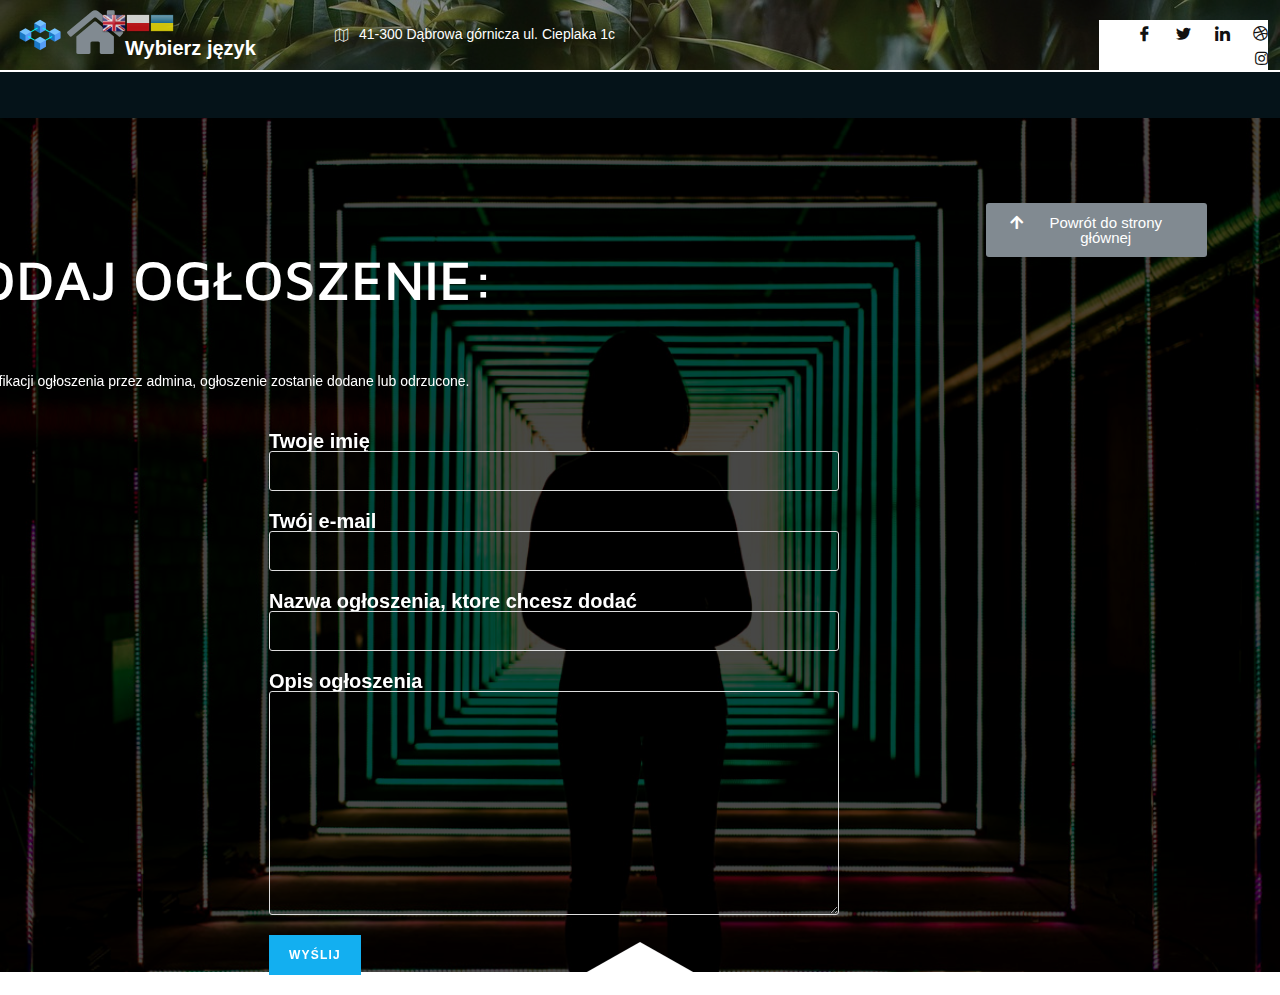
==== commit b921decb: "jezyk" ====
--- a/index.php/dodaj/index.html
+++ b/index.php/dodaj/index.html
@@ -27,21 +27,30 @@
 	background: none !important;
 	padding: 0 !important;
 }</style>
-	<link rel="stylesheet" id="wp-block-library-css" href="https://kamilenzio.github.io/nowy_wordpress/wp-includes/css/dist/block-library/style.min.css?ver=6.0" media="all">
+	<link rel="stylesheet" id="gtranslate-style-css" href="https://kamilenzio.github.io/nowy_wordpress/wp-content/plugins/gtranslate/gtranslate-style24.css?ver=6.0" media="all">
+<link rel="stylesheet" id="wp-block-library-css" href="https://kamilenzio.github.io/nowy_wordpress/wp-includes/css/dist/block-library/style.min.css?ver=6.0" media="all">
 <style id="wp-block-library-theme-inline-css">.wp-block-audio figcaption{color:#555;font-size:13px;text-align:center}.is-dark-theme .wp-block-audio figcaption{color:hsla(0,0%,100%,.65)}.wp-block-code{border:1px solid #ccc;border-radius:4px;font-family:Menlo,Consolas,monaco,monospace;padding:.8em 1em}.wp-block-embed figcaption{color:#555;font-size:13px;text-align:center}.is-dark-theme .wp-block-embed figcaption{color:hsla(0,0%,100%,.65)}.blocks-gallery-caption{color:#555;font-size:13px;text-align:center}.is-dark-theme .blocks-gallery-caption{color:hsla(0,0%,100%,.65)}.wp-block-image figcaption{color:#555;font-size:13px;text-align:center}.is-dark-theme .wp-block-image figcaption{color:hsla(0,0%,100%,.65)}.wp-block-pullquote{border-top:4px solid;border-bottom:4px solid;margin-bottom:1.75em;color:currentColor}.wp-block-pullquote__citation,.wp-block-pullquote cite,.wp-block-pullquote footer{color:currentColor;text-transform:uppercase;font-size:.8125em;font-style:normal}.wp-block-quote{border-left:.25em solid;margin:0 0 1.75em;padding-left:1em}.wp-block-quote cite,.wp-block-quote footer{color:currentColor;font-size:.8125em;position:relative;font-style:normal}.wp-block-quote.has-text-align-right{border-left:none;border-right:.25em solid;padding-left:0;padding-right:1em}.wp-block-quote.has-text-align-center{border:none;padding-left:0}.wp-block-quote.is-large,.wp-block-quote.is-style-large,.wp-block-quote.is-style-plain{border:none}.wp-block-search .wp-block-search__label{font-weight:700}:where(.wp-block-group.has-background){padding:1.25em 2.375em}.wp-block-separator.has-css-opacity{opacity:.4}.wp-block-separator{border:none;border-bottom:2px solid;margin-left:auto;margin-right:auto}.wp-block-separator.has-alpha-channel-opacity{opacity:1}.wp-block-separator:not(.is-style-wide):not(.is-style-dots){width:100px}.wp-block-separator.has-background:not(.is-style-dots){border-bottom:none;height:1px}.wp-block-separator.has-background:not(.is-style-wide):not(.is-style-dots){height:2px}.wp-block-table thead{border-bottom:3px solid}.wp-block-table tfoot{border-top:3px solid}.wp-block-table td,.wp-block-table th{padding:.5em;border:1px solid;word-break:normal}.wp-block-table figcaption{color:#555;font-size:13px;text-align:center}.is-dark-theme .wp-block-table figcaption{color:hsla(0,0%,100%,.65)}.wp-block-video figcaption{color:#555;font-size:13px;text-align:center}.is-dark-theme .wp-block-video figcaption{color:hsla(0,0%,100%,.65)}.wp-block-template-part.has-background{padding:1.25em 2.375em;margin-top:0;margin-bottom:0}</style>
 <style id="global-styles-inline-css">body{--wp--preset--color--black: #000000;--wp--preset--color--cyan-bluish-gray: #abb8c3;--wp--preset--color--white: #ffffff;--wp--preset--color--pale-pink: #f78da7;--wp--preset--color--vivid-red: #cf2e2e;--wp--preset--color--luminous-vivid-orange: #ff6900;--wp--preset--color--luminous-vivid-amber: #fcb900;--wp--preset--color--light-green-cyan: #7bdcb5;--wp--preset--color--vivid-green-cyan: #00d084;--wp--preset--color--pale-cyan-blue: #8ed1fc;--wp--preset--color--vivid-cyan-blue: #0693e3;--wp--preset--color--vivid-purple: #9b51e0;--wp--preset--gradient--vivid-cyan-blue-to-vivid-purple: linear-gradient(135deg,rgba(6,147,227,1) 0%,rgb(155,81,224) 100%);--wp--preset--gradient--light-green-cyan-to-vivid-green-cyan: linear-gradient(135deg,rgb(122,220,180) 0%,rgb(0,208,130) 100%);--wp--preset--gradient--luminous-vivid-amber-to-luminous-vivid-orange: linear-gradient(135deg,rgba(252,185,0,1) 0%,rgba(255,105,0,1) 100%);--wp--preset--gradient--luminous-vivid-orange-to-vivid-red: linear-gradient(135deg,rgba(255,105,0,1) 0%,rgb(207,46,46) 100%);--wp--preset--gradient--very-light-gray-to-cyan-bluish-gray: linear-gradient(135deg,rgb(238,238,238) 0%,rgb(169,184,195) 100%);--wp--preset--gradient--cool-to-warm-spectrum: linear-gradient(135deg,rgb(74,234,220) 0%,rgb(151,120,209) 20%,rgb(207,42,186) 40%,rgb(238,44,130) 60%,rgb(251,105,98) 80%,rgb(254,248,76) 100%);--wp--preset--gradient--blush-light-purple: linear-gradient(135deg,rgb(255,206,236) 0%,rgb(152,150,240) 100%);--wp--preset--gradient--blush-bordeaux: linear-gradient(135deg,rgb(254,205,165) 0%,rgb(254,45,45) 50%,rgb(107,0,62) 100%);--wp--preset--gradient--luminous-dusk: linear-gradient(135deg,rgb(255,203,112) 0%,rgb(199,81,192) 50%,rgb(65,88,208) 100%);--wp--preset--gradient--pale-ocean: linear-gradient(135deg,rgb(255,245,203) 0%,rgb(182,227,212) 50%,rgb(51,167,181) 100%);--wp--preset--gradient--electric-grass: linear-gradient(135deg,rgb(202,248,128) 0%,rgb(113,206,126) 100%);--wp--preset--gradient--midnight: linear-gradient(135deg,rgb(2,3,129) 0%,rgb(40,116,252) 100%);--wp--preset--duotone--dark-grayscale: url('#wp-duotone-dark-grayscale');--wp--preset--duotone--grayscale: url('#wp-duotone-grayscale');--wp--preset--duotone--purple-yellow: url('#wp-duotone-purple-yellow');--wp--preset--duotone--blue-red: url('#wp-duotone-blue-red');--wp--preset--duotone--midnight: url('#wp-duotone-midnight');--wp--preset--duotone--magenta-yellow: url('#wp-duotone-magenta-yellow');--wp--preset--duotone--purple-green: url('#wp-duotone-purple-green');--wp--preset--duotone--blue-orange: url('#wp-duotone-blue-orange');--wp--preset--font-size--small: 13px;--wp--preset--font-size--medium: 20px;--wp--preset--font-size--large: 36px;--wp--preset--font-size--x-large: 42px;}.has-black-color{color: var(--wp--preset--color--black) !important;}.has-cyan-bluish-gray-color{color: var(--wp--preset--color--cyan-bluish-gray) !important;}.has-white-color{color: var(--wp--preset--color--white) !important;}.has-pale-pink-color{color: var(--wp--preset--color--pale-pink) !important;}.has-vivid-red-color{color: var(--wp--preset--color--vivid-red) !important;}.has-luminous-vivid-orange-color{color: var(--wp--preset--color--luminous-vivid-orange) !important;}.has-luminous-vivid-amber-color{color: var(--wp--preset--color--luminous-vivid-amber) !important;}.has-light-green-cyan-color{color: var(--wp--preset--color--light-green-cyan) !important;}.has-vivid-green-cyan-color{color: var(--wp--preset--color--vivid-green-cyan) !important;}.has-pale-cyan-blue-color{color: var(--wp--preset--color--pale-cyan-blue) !important;}.has-vivid-cyan-blue-color{color: var(--wp--preset--color--vivid-cyan-blue) !important;}.has-vivid-purple-color{color: var(--wp--preset--color--vivid-purple) !important;}.has-black-background-color{background-color: var(--wp--preset--color--black) !important;}.has-cyan-bluish-gray-background-color{background-color: var(--wp--preset--color--cyan-bluish-gray) !important;}.has-white-background-color{background-color: var(--wp--preset--color--white) !important;}.has-pale-pink-background-color{background-color: var(--wp--preset--color--pale-pink) !important;}.has-vivid-red-background-color{background-color: var(--wp--preset--color--vivid-red) !important;}.has-luminous-vivid-orange-background-color{background-color: var(--wp--preset--color--luminous-vivid-orange) !important;}.has-luminous-vivid-amber-background-color{background-color: var(--wp--preset--color--luminous-vivid-amber) !important;}.has-light-green-cyan-background-color{background-color: var(--wp--preset--color--light-green-cyan) !important;}.has-vivid-green-cyan-background-color{background-color: var(--wp--preset--color--vivid-green-cyan) !important;}.has-pale-cyan-blue-background-color{background-color: var(--wp--preset--color--pale-cyan-blue) !important;}.has-vivid-cyan-blue-background-color{background-color: var(--wp--preset--color--vivid-cyan-blue) !important;}.has-vivid-purple-background-color{background-color: var(--wp--preset--color--vivid-purple) !important;}.has-black-border-color{border-color: var(--wp--preset--color--black) !important;}.has-cyan-bluish-gray-border-color{border-color: var(--wp--preset--color--cyan-bluish-gray) !important;}.has-white-border-color{border-color: var(--wp--preset--color--white) !important;}.has-pale-pink-border-color{border-color: var(--wp--preset--color--pale-pink) !important;}.has-vivid-red-border-color{border-color: var(--wp--preset--color--vivid-red) !important;}.has-luminous-vivid-orange-border-color{border-color: var(--wp--preset--color--luminous-vivid-orange) !important;}.has-luminous-vivid-amber-border-color{border-color: var(--wp--preset--color--luminous-vivid-amber) !important;}.has-light-green-cyan-border-color{border-color: var(--wp--preset--color--light-green-cyan) !important;}.has-vivid-green-cyan-border-color{border-color: var(--wp--preset--color--vivid-green-cyan) !important;}.has-pale-cyan-blue-border-color{border-color: var(--wp--preset--color--pale-cyan-blue) !important;}.has-vivid-cyan-blue-border-color{border-color: var(--wp--preset--color--vivid-cyan-blue) !important;}.has-vivid-purple-border-color{border-color: var(--wp--preset--color--vivid-purple) !important;}.has-vivid-cyan-blue-to-vivid-purple-gradient-background{background: var(--wp--preset--gradient--vivid-cyan-blue-to-vivid-purple) !important;}.has-light-green-cyan-to-vivid-green-cyan-gradient-background{background: var(--wp--preset--gradient--light-green-cyan-to-vivid-green-cyan) !important;}.has-luminous-vivid-amber-to-luminous-vivid-orange-gradient-background{background: var(--wp--preset--gradient--luminous-vivid-amber-to-luminous-vivid-orange) !important;}.has-luminous-vivid-orange-to-vivid-red-gradient-background{background: var(--wp--preset--gradient--luminous-vivid-orange-to-vivid-red) !important;}.has-very-light-gray-to-cyan-bluish-gray-gradient-background{background: var(--wp--preset--gradient--very-light-gray-to-cyan-bluish-gray) !important;}.has-cool-to-warm-spectrum-gradient-background{background: var(--wp--preset--gradient--cool-to-warm-spectrum) !important;}.has-blush-light-purple-gradient-background{background: var(--wp--preset--gradient--blush-light-purple) !important;}.has-blush-bordeaux-gradient-background{background: var(--wp--preset--gradient--blush-bordeaux) !important;}.has-luminous-dusk-gradient-background{background: var(--wp--preset--gradient--luminous-dusk) !important;}.has-pale-ocean-gradient-background{background: var(--wp--preset--gradient--pale-ocean) !important;}.has-electric-grass-gradient-background{background: var(--wp--preset--gradient--electric-grass) !important;}.has-midnight-gradient-background{background: var(--wp--preset--gradient--midnight) !important;}.has-small-font-size{font-size: var(--wp--preset--font-size--small) !important;}.has-medium-font-size{font-size: var(--wp--preset--font-size--medium) !important;}.has-large-font-size{font-size: var(--wp--preset--font-size--large) !important;}.has-x-large-font-size{font-size: var(--wp--preset--font-size--x-large) !important;}</style>
 <link rel="stylesheet" id="contact-form-7-css" href="https://kamilenzio.github.io/nowy_wordpress/wp-content/plugins/contact-form-7/includes/css/styles.css?ver=5.6" media="all">
+<link rel="stylesheet" id="hfe-style-css" href="https://kamilenzio.github.io/nowy_wordpress/wp-content/plugins/header-footer-elementor/assets/css/header-footer-elementor.css?ver=1.6.11" media="all">
+<link rel="stylesheet" id="elementor-icons-css" href="https://kamilenzio.github.io/nowy_wordpress/wp-content/plugins/elementor/assets/lib/eicons/css/elementor-icons.min.css?ver=5.15.0" media="all">
+<link rel="stylesheet" id="elementor-frontend-css" href="https://kamilenzio.github.io/nowy_wordpress/wp-content/plugins/elementor/assets/css/frontend-lite.min.css?ver=3.6.6" media="all">
+<link rel="stylesheet" id="elementor-post-6-css" href="https://kamilenzio.github.io/nowy_wordpress/wp-content/uploads/elementor/css/post-6.css?ver=1655756077" media="all">
+<link rel="stylesheet" id="jet-sticky-frontend-css" href="https://kamilenzio.github.io/nowy_wordpress/wp-content/plugins/jetsticky-for-elementor/assets/css/jet-sticky-frontend.css?ver=1.0.3" media="all">
+<link rel="stylesheet" id="elementor-post-85-css" href="https://kamilenzio.github.io/nowy_wordpress/wp-content/uploads/elementor/css/post-85.css?ver=1656450412" media="all">
+<link rel="stylesheet" id="hfe-widgets-style-css" href="https://kamilenzio.github.io/nowy_wordpress/wp-content/plugins/header-footer-elementor/inc/widgets-css/frontend.css?ver=1.6.11" media="all">
+<link rel="stylesheet" id="elementor-post-389-css" href="https://kamilenzio.github.io/nowy_wordpress/wp-content/uploads/elementor/css/post-389.css?ver=1656605899" media="all">
 <link rel="stylesheet" id="font-awesome-css" href="https://kamilenzio.github.io/nowy_wordpress/wp-content/themes/oceanwp/assets/fonts/fontawesome/css/all.min.css?ver=5.15.1" media="all">
 <link rel="stylesheet" id="simple-line-icons-css" href="https://kamilenzio.github.io/nowy_wordpress/wp-content/themes/oceanwp/assets/css/third/simple-line-icons.min.css?ver=2.4.0" media="all">
 <link rel="stylesheet" id="oceanwp-style-css" href="https://kamilenzio.github.io/nowy_wordpress/wp-content/themes/oceanwp/assets/css/style.min.css?ver=3.3.3" media="all">
-<link rel="stylesheet" id="elementor-icons-css" href="https://kamilenzio.github.io/nowy_wordpress/wp-content/plugins/elementor/assets/lib/eicons/css/elementor-icons.min.css?ver=5.15.0" media="all">
-<link rel="stylesheet" id="elementor-frontend-css" href="https://kamilenzio.github.io/nowy_wordpress/wp-content/plugins/elementor/assets/css/frontend-lite.min.css?ver=3.6.6" media="all">
-<link rel="stylesheet" id="elementor-post-6-css" href="https://kamilenzio.github.io/nowy_wordpress/wp-content/uploads/elementor/css/post-6.css?ver=1655756077" media="all">
-<link rel="stylesheet" id="elementor-post-85-css" href="https://kamilenzio.github.io/nowy_wordpress/wp-content/uploads/elementor/css/post-85.css?ver=1656450412" media="all">
+<link rel="stylesheet" id="elementor-icons-ekiticons-css" href="https://kamilenzio.github.io/nowy_wordpress/wp-content/plugins/elementskit-lite/modules/elementskit-icon-pack/assets/css/ekiticons.css?ver=2.6.2" media="all">
+<link rel="stylesheet" id="ekit-widget-styles-css" href="https://kamilenzio.github.io/nowy_wordpress/wp-content/plugins/elementskit-lite/widgets/init/assets/css/widget-styles.css?ver=2.6.2" media="all">
+<link rel="stylesheet" id="ekit-responsive-css" href="https://kamilenzio.github.io/nowy_wordpress/wp-content/plugins/elementskit-lite/widgets/init/assets/css/responsive.css?ver=2.6.2" media="all">
 <link rel="stylesheet" id="oe-widgets-style-css" href="https://kamilenzio.github.io/nowy_wordpress/wp-content/plugins/ocean-extra/assets/css/widgets.css?ver=6.0" media="all">
 <link rel="stylesheet" id="google-fonts-1-css" href="https://fonts.googleapis.com/css?family=Roboto%3A100%2C100italic%2C200%2C200italic%2C300%2C300italic%2C400%2C400italic%2C500%2C500italic%2C600%2C600italic%2C700%2C700italic%2C800%2C800italic%2C900%2C900italic%7CRoboto+Slab%3A100%2C100italic%2C200%2C200italic%2C300%2C300italic%2C400%2C400italic%2C500%2C500italic%2C600%2C600italic%2C700%2C700italic%2C800%2C800italic%2C900%2C900italic%7CMaven+Pro%3A100%2C100italic%2C200%2C200italic%2C300%2C300italic%2C400%2C400italic%2C500%2C500italic%2C600%2C600italic%2C700%2C700italic%2C800%2C800italic%2C900%2C900italic&#038;display=auto&#038;ver=6.0" media="all">
 <link rel="stylesheet" id="elementor-icons-shared-0-css" href="https://kamilenzio.github.io/nowy_wordpress/wp-content/plugins/elementor/assets/lib/font-awesome/css/fontawesome.min.css?ver=5.15.3" media="all">
 <link rel="stylesheet" id="elementor-icons-fa-solid-css" href="https://kamilenzio.github.io/nowy_wordpress/wp-content/plugins/elementor/assets/lib/font-awesome/css/solid.min.css?ver=5.15.3" media="all">
+<link rel="stylesheet" id="elementor-icons-fa-brands-css" href="https://kamilenzio.github.io/nowy_wordpress/wp-content/plugins/elementor/assets/lib/font-awesome/css/brands.min.css?ver=5.15.3" media="all">
 <script src="https://kamilenzio.github.io/nowy_wordpress/wp-includes/js/jquery/jquery.min.js?ver=3.6.0" id="jquery-core-js"></script>
 <script src="https://kamilenzio.github.io/nowy_wordpress/wp-includes/js/jquery/jquery-migrate.min.js?ver=3.3.2" id="jquery-migrate-js"></script>
 <link rel="https://api.w.org/" href="https://kamilenzio.github.io/nowy_wordpress/index.php/wp-json/">
@@ -58,7 +67,7 @@
 <style type="text/css">/* Header CSS */#site-header.has-header-media .overlay-header-media{background-color:rgba(0,0,0,0.5)}</style>
 </head>
 
-<body class="page-template-default page page-id-85 wp-embed-responsive oceanwp-theme dropdown-mobile default-breakpoint content-full-screen page-header-disabled has-breadcrumbs no-margins elementor-default elementor-kit-6 elementor-page elementor-page-85" itemscope="itemscope" itemtype="https://schema.org/WebPage">
+<body class="page-template-default page page-id-85 wp-embed-responsive ehf-header ehf-template-oceanwp ehf-stylesheet-oceanwp oceanwp-theme dropdown-mobile default-breakpoint content-full-screen page-header-disabled has-breadcrumbs no-margins elementor-default elementor-kit-6 elementor-page elementor-page-85" itemscope="itemscope" itemtype="https://schema.org/WebPage">
 
 	<svg xmlns="http://www.w3.org/2000/svg" viewbox="0 0 0 0" width="0" height="0" focusable="false" role="none" style="visibility: hidden; position: absolute; left: -9999px; overflow: hidden;"><defs><filter id="wp-duotone-dark-grayscale"><fecolormatrix color-interpolation-filters="sRGB" type="matrix" values=" .299 .587 .114 0 0 .299 .587 .114 0 0 .299 .587 .114 0 0 .299 .587 .114 0 0 "></fecolormatrix><fecomponenttransfer color-interpolation-filters="sRGB"><fefuncr type="table" tablevalues="0 0.49803921568627"></fefuncr><fefuncg type="table" tablevalues="0 0.49803921568627"></fefuncg><fefuncb type="table" tablevalues="0 0.49803921568627"></fefuncb><fefunca type="table" tablevalues="1 1"></fefunca></fecomponenttransfer><fecomposite in2="SourceGraphic" operator="in"></fecomposite></filter></defs></svg><svg xmlns="http://www.w3.org/2000/svg" viewbox="0 0 0 0" width="0" height="0" focusable="false" role="none" style="visibility: hidden; position: absolute; left: -9999px; overflow: hidden;"><defs><filter id="wp-duotone-grayscale"><fecolormatrix color-interpolation-filters="sRGB" type="matrix" values=" .299 .587 .114 0 0 .299 .587 .114 0 0 .299 .587 .114 0 0 .299 .587 .114 0 0 "></fecolormatrix><fecomponenttransfer color-interpolation-filters="sRGB"><fefuncr type="table" tablevalues="0 1"></fefuncr><fefuncg type="table" tablevalues="0 1"></fefuncg><fefuncb type="table" tablevalues="0 1"></fefuncb><fefunca type="table" tablevalues="1 1"></fefunca></fecomponenttransfer><fecomposite in2="SourceGraphic" operator="in"></fecomposite></filter></defs></svg><svg xmlns="http://www.w3.org/2000/svg" viewbox="0 0 0 0" width="0" height="0" focusable="false" role="none" style="visibility: hidden; position: absolute; left: -9999px; overflow: hidden;"><defs><filter id="wp-duotone-purple-yellow"><fecolormatrix color-interpolation-filters="sRGB" type="matrix" values=" .299 .587 .114 0 0 .299 .587 .114 0 0 .299 .587 .114 0 0 .299 .587 .114 0 0 "></fecolormatrix><fecomponenttransfer color-interpolation-filters="sRGB"><fefuncr type="table" tablevalues="0.54901960784314 0.98823529411765"></fefuncr><fefuncg type="table" tablevalues="0 1"></fefuncg><fefuncb type="table" tablevalues="0.71764705882353 0.25490196078431"></fefuncb><fefunca type="table" tablevalues="1 1"></fefunca></fecomponenttransfer><fecomposite in2="SourceGraphic" operator="in"></fecomposite></filter></defs></svg><svg xmlns="http://www.w3.org/2000/svg" viewbox="0 0 0 0" width="0" height="0" focusable="false" role="none" style="visibility: hidden; position: absolute; left: -9999px; overflow: hidden;"><defs><filter id="wp-duotone-blue-red"><fecolormatrix color-interpolation-filters="sRGB" type="matrix" values=" .299 .587 .114 0 0 .299 .587 .114 0 0 .299 .587 .114 0 0 .299 .587 .114 0 0 "></fecolormatrix><fecomponenttransfer color-interpolation-filters="sRGB"><fefuncr type="table" tablevalues="0 1"></fefuncr><fefuncg type="table" tablevalues="0 0.27843137254902"></fefuncg><fefuncb type="table" tablevalues="0.5921568627451 0.27843137254902"></fefuncb><fefunca type="table" tablevalues="1 1"></fefunca></fecomponenttransfer><fecomposite in2="SourceGraphic" operator="in"></fecomposite></filter></defs></svg><svg xmlns="http://www.w3.org/2000/svg" viewbox="0 0 0 0" width="0" height="0" focusable="false" role="none" style="visibility: hidden; position: absolute; left: -9999px; overflow: hidden;"><defs><filter id="wp-duotone-midnight"><fecolormatrix color-interpolation-filters="sRGB" type="matrix" values=" .299 .587 .114 0 0 .299 .587 .114 0 0 .299 .587 .114 0 0 .299 .587 .114 0 0 "></fecolormatrix><fecomponenttransfer color-interpolation-filters="sRGB"><fefuncr type="table" tablevalues="0 0"></fefuncr><fefuncg type="table" tablevalues="0 0.64705882352941"></fefuncg><fefuncb type="table" tablevalues="0 1"></fefuncb><fefunca type="table" tablevalues="1 1"></fefunca></fecomponenttransfer><fecomposite in2="SourceGraphic" operator="in"></fecomposite></filter></defs></svg><svg xmlns="http://www.w3.org/2000/svg" viewbox="0 0 0 0" width="0" height="0" focusable="false" role="none" style="visibility: hidden; position: absolute; left: -9999px; overflow: hidden;"><defs><filter id="wp-duotone-magenta-yellow"><fecolormatrix color-interpolation-filters="sRGB" type="matrix" values=" .299 .587 .114 0 0 .299 .587 .114 0 0 .299 .587 .114 0 0 .299 .587 .114 0 0 "></fecolormatrix><fecomponenttransfer color-interpolation-filters="sRGB"><fefuncr type="table" tablevalues="0.78039215686275 1"></fefuncr><fefuncg type="table" tablevalues="0 0.94901960784314"></fefuncg><fefuncb type="table" tablevalues="0.35294117647059 0.47058823529412"></fefuncb><fefunca type="table" tablevalues="1 1"></fefunca></fecomponenttransfer><fecomposite in2="SourceGraphic" operator="in"></fecomposite></filter></defs></svg><svg xmlns="http://www.w3.org/2000/svg" viewbox="0 0 0 0" width="0" height="0" focusable="false" role="none" style="visibility: hidden; position: absolute; left: -9999px; overflow: hidden;"><defs><filter id="wp-duotone-purple-green"><fecolormatrix color-interpolation-filters="sRGB" type="matrix" values=" .299 .587 .114 0 0 .299 .587 .114 0 0 .299 .587 .114 0 0 .299 .587 .114 0 0 "></fecolormatrix><fecomponenttransfer color-interpolation-filters="sRGB"><fefuncr type="table" tablevalues="0.65098039215686 0.40392156862745"></fefuncr><fefuncg type="table" tablevalues="0 1"></fefuncg><fefuncb type="table" tablevalues="0.44705882352941 0.4"></fefuncb><fefunca type="table" tablevalues="1 1"></fefunca></fecomponenttransfer><fecomposite in2="SourceGraphic" operator="in"></fecomposite></filter></defs></svg><svg xmlns="http://www.w3.org/2000/svg" viewbox="0 0 0 0" width="0" height="0" focusable="false" role="none" style="visibility: hidden; position: absolute; left: -9999px; overflow: hidden;"><defs><filter id="wp-duotone-blue-orange"><fecolormatrix color-interpolation-filters="sRGB" type="matrix" values=" .299 .587 .114 0 0 .299 .587 .114 0 0 .299 .587 .114 0 0 .299 .587 .114 0 0 "></fecolormatrix><fecomponenttransfer color-interpolation-filters="sRGB"><fefuncr type="table" tablevalues="0.098039215686275 1"></fefuncr><fefuncg type="table" tablevalues="0 0.66274509803922"></fefuncg><fefuncb type="table" tablevalues="0.84705882352941 0.41960784313725"></fefuncb><fefunca type="table" tablevalues="1 1"></fefunca></fecomponenttransfer><fecomposite in2="SourceGraphic" operator="in"></fecomposite></filter></defs></svg>
 	
@@ -70,7 +79,112 @@
 		<div id="wrap" class="clr">
 
 			
-			
+					<header id="masthead" itemscope="itemscope" itemtype="https://schema.org/WPHeader">
+			<p class="main-title bhf-hidden" itemprop="headline"><a href="https://kamilenzio.github.io/nowy_wordpress" title="Projekt" rel="home">Projekt</a></p>
+					<div data-elementor-type="wp-post" data-elementor-id="389" class="elementor elementor-389">
+									<section class="elementor-section elementor-top-section elementor-element elementor-element-510f7e31 elementor-section-full_width elementor-section-content-middle elementor-section-height-default elementor-section-height-default" data-id="510f7e31" data-element_type="section" data-settings="{&quot;background_background&quot;:&quot;classic&quot;,&quot;jet_sticky_section_sticky&quot;:&quot;yes&quot;,&quot;jet_sticky_section_sticky_visibility&quot;:[&quot;desktop&quot;,&quot;tablet&quot;,&quot;mobile&quot;]}">
+							<div class="elementor-background-overlay"></div>
+							<div class="elementor-container elementor-column-gap-default">
+					<div class="elementor-column elementor-col-33 elementor-top-column elementor-element elementor-element-17adcbca" data-id="17adcbca" data-element_type="column">
+			<div class="elementor-widget-wrap elementor-element-populated">
+								<div class="elementor-element elementor-element-21fb0f8a elementor-widget elementor-widget-image" data-id="21fb0f8a" data-element_type="widget" data-widget_type="image.default">
+				<div class="elementor-widget-container">
+			<style>/*! elementor - v3.6.6 - 08-06-2022 */
+.elementor-widget-image{text-align:center}.elementor-widget-image a{display:inline-block}.elementor-widget-image a img[src$=".svg"]{width:48px}.elementor-widget-image img{vertical-align:middle;display:inline-block}</style>												<img src="https://kamilenzio.github.io/nowy_wordpress/wp-content/uploads/elementor/thumbs/squares-trans-pqn2385rsjj3kp7ht9n0ddre2nrw3luv3ec6c47jhw.png" title="squares-trans.png" alt="squares-trans.png">															</div>
+				</div>
+				<div class="elementor-element elementor-element-359bdb4 elementor-absolute elementor-widget elementor-widget-heading" data-id="359bdb4" data-element_type="widget" data-settings="{&quot;_position&quot;:&quot;absolute&quot;}" data-widget_type="heading.default">
+				<div class="elementor-widget-container">
+			<style>/*! elementor - v3.6.6 - 08-06-2022 */
+.elementor-heading-title{padding:0;margin:0;line-height:1}.elementor-widget-heading .elementor-heading-title[class*=elementor-size-]>a{color:inherit;font-size:inherit;line-height:inherit}.elementor-widget-heading .elementor-heading-title.elementor-size-small{font-size:15px}.elementor-widget-heading .elementor-heading-title.elementor-size-medium{font-size:19px}.elementor-widget-heading .elementor-heading-title.elementor-size-large{font-size:29px}.elementor-widget-heading .elementor-heading-title.elementor-size-xl{font-size:39px}.elementor-widget-heading .elementor-heading-title.elementor-size-xxl{font-size:59px}</style>
+<h2 class="elementor-heading-title elementor-size-default">Wybierz język</h2>		</div>
+				</div>
+				<div class="elementor-element elementor-element-547f0da elementor-widget__width-initial elementor-absolute elementor-view-default elementor-widget elementor-widget-icon" data-id="547f0da" data-element_type="widget" data-settings="{&quot;_position&quot;:&quot;absolute&quot;}" data-widget_type="icon.default">
+				<div class="elementor-widget-container">
+					<div class="elementor-icon-wrapper">
+			<a class="elementor-icon" href="https://kamilenzio.github.io/nowy_wordpress/">
+			<i aria-hidden="true" class="fas fa-home"></i>			</a>
+		</div>
+				</div>
+				</div>
+					</div>
+		</div>
+				<div class="elementor-column elementor-col-33 elementor-top-column elementor-element elementor-element-74d8ec6d" data-id="74d8ec6d" data-element_type="column">
+			<div class="elementor-widget-wrap elementor-element-populated">
+								<div class="elementor-element elementor-element-d6cc6e2 elementor-widget elementor-widget-elementskit-header-info" data-id="d6cc6e2" data-element_type="widget" data-widget_type="elementskit-header-info.default">
+				<div class="elementor-widget-container">
+			<div class="ekit-wid-con">        <ul class="ekit-header-info">
+                                    <li>
+                            <a> 
+                                <i aria-hidden="true" class="icon icon-map"></i>                                41-300 Dąbrowa górnicza ul. Cieplaka 1c                            </a>
+                        </li>
+
+                            </ul>
+        </div>		</div>
+				</div>
+					</div>
+		</div>
+				<div class="elementor-column elementor-col-33 elementor-top-column elementor-element elementor-element-6fe34aef elementor-hidden-tablet elementor-hidden-phone" data-id="6fe34aef" data-element_type="column">
+			<div class="elementor-widget-wrap elementor-element-populated">
+								<div class="elementor-element elementor-element-712e470a elementor-widget__width-initial elementor-absolute elementor-widget elementor-widget-elementskit-social-media" data-id="712e470a" data-element_type="widget" data-settings="{&quot;_position&quot;:&quot;absolute&quot;}" data-widget_type="elementskit-social-media.default">
+				<div class="elementor-widget-container">
+			<div class="ekit-wid-con">			 <ul class="ekit_social_media">
+														<li class="elementor-repeater-item-5eb0945">
+					    <a href="https://facebook.com/" class="facebook">
+														
+							<i aria-hidden="true" class="fasicon icon-facebook"></i>									
+                                                                                                            </a>
+                    </li>
+                    														<li class="elementor-repeater-item-404d637">
+					    <a href="https://facebook.com/" class="twitter">
+														
+							<i aria-hidden="true" class="fasicon icon-twitter"></i>									
+                                                                                                            </a>
+                    </li>
+                    														<li class="elementor-repeater-item-98fdd10">
+					    <a href="https://facebook.com/" class="linkedin">
+														
+							<i aria-hidden="true" class="fasicon icon-linkedin"></i>									
+                                                                                                            </a>
+                    </li>
+                    														<li class="elementor-repeater-item-e9f752e">
+					    <a href="https://facebook.com/" class="dribbble">
+														
+							<i aria-hidden="true" class="fab fa-dribbble"></i>									
+                                                                                                            </a>
+                    </li>
+                    														<li class="elementor-repeater-item-e2aa959">
+					    <a href="https://facebook.com/" class="instagram">
+														
+							<i aria-hidden="true" class="fab fa-instagram"></i>									
+                                                                                                            </a>
+                    </li>
+                    							</ul>
+		</div>		</div>
+				</div>
+					</div>
+		</div>
+							</div>
+		</section>
+				<section class="elementor-section elementor-top-section elementor-element elementor-element-3af713f elementor-section-boxed elementor-section-height-default elementor-section-height-default" data-id="3af713f" data-element_type="section">
+						<div class="elementor-container elementor-column-gap-default">
+					<div class="elementor-column elementor-col-100 elementor-top-column elementor-element elementor-element-f5f2699" data-id="f5f2699" data-element_type="column">
+			<div class="elementor-widget-wrap">
+									</div>
+		</div>
+							</div>
+		</section>
+				<section class="elementor-section elementor-top-section elementor-element elementor-element-787d732 elementor-section-boxed elementor-section-height-default elementor-section-height-default" data-id="787d732" data-element_type="section">
+						<div class="elementor-container elementor-column-gap-default">
+					<div class="elementor-column elementor-col-100 elementor-top-column elementor-element elementor-element-b573f17" data-id="b573f17" data-element_type="column">
+			<div class="elementor-widget-wrap">
+									</div>
+		</div>
+							</div>
+		</section>
+							</div>
+				</header>
+
+	
 			
 			<main id="main" class="site-main clr" role="main">
 
@@ -104,9 +218,7 @@
 			<div class="elementor-widget-wrap elementor-element-populated">
 								<div class="elementor-element elementor-element-4fc735b7 elementor-absolute elementor-widget elementor-widget-heading" data-id="4fc735b7" data-element_type="widget" data-settings="{&quot;_position&quot;:&quot;absolute&quot;}" data-widget_type="heading.default">
 				<div class="elementor-widget-container">
-			<style>/*! elementor - v3.6.6 - 08-06-2022 */
-.elementor-heading-title{padding:0;margin:0;line-height:1}.elementor-widget-heading .elementor-heading-title[class*=elementor-size-]>a{color:inherit;font-size:inherit;line-height:inherit}.elementor-widget-heading .elementor-heading-title.elementor-size-small{font-size:15px}.elementor-widget-heading .elementor-heading-title.elementor-size-medium{font-size:19px}.elementor-widget-heading .elementor-heading-title.elementor-size-large{font-size:29px}.elementor-widget-heading .elementor-heading-title.elementor-size-xl{font-size:39px}.elementor-widget-heading .elementor-heading-title.elementor-size-xxl{font-size:59px}</style>
-<h3 class="elementor-heading-title elementor-size-default">dODAJ OGŁOSZENIE:</h3>		</div>
+			<h3 class="elementor-heading-title elementor-size-default">dODAJ OGŁOSZENIE:</h3>		</div>
 				</div>
 				<div class="elementor-element elementor-element-13547f8 elementor-absolute elementor-widget elementor-widget-text-editor" data-id="13547f8" data-element_type="widget" data-settings="{&quot;_position&quot;:&quot;absolute&quot;}" data-widget_type="text-editor.default">
 				<div class="elementor-widget-container">
@@ -201,6 +313,19 @@
 
 
 
+<div style="position:fixed;top:10px;left:8%;z-index:999999;" id="gtranslate_wrapper">
+<!-- GTranslate: https://gtranslate.io/ -->
+<a href="#" onclick="doGTranslate('pl|en');return false;" title="English" class="glink nturl notranslate"><img src="https://kamilenzio.github.io/nowy_wordpress/wp-content/plugins/gtranslate/flags/24/en.png" height="24" width="24" alt="English"></a><a href="#" onclick="doGTranslate('pl|pl');return false;" title="Polish" class="glink nturl notranslate"><img src="https://kamilenzio.github.io/nowy_wordpress/wp-content/plugins/gtranslate/flags/24/pl.png" height="24" width="24" alt="Polish"></a><a href="#" onclick="doGTranslate('pl|uk');return false;" title="Ukrainian" class="glink nturl notranslate"><img src="https://kamilenzio.github.io/nowy_wordpress/wp-content/plugins/gtranslate/flags/24/uk.png" height="24" width="24" alt="Ukrainian"></a><style>#goog-gt-tt{display:none!important;}.goog-te-banner-frame{display:none!important;}.goog-te-menu-value:hover{text-decoration:none!important;}.goog-text-highlight{background-color:transparent!important;box-shadow:none!important;}body{top:0!important;}#google_translate_element2{display:none!important;}</style>
+<div id="google_translate_element2"></div>
+<script>function googleTranslateElementInit2() {new google.translate.TranslateElement({pageLanguage: 'pl',autoDisplay: false}, 'google_translate_element2');}if(!window.gt_translate_script){window.gt_translate_script=document.createElement('script');gt_translate_script.src='https://translate.google.com/translate_a/element.js?cb=googleTranslateElementInit2';document.body.appendChild(gt_translate_script);}</script>
+
+<script>
+function GTranslateGetCurrentLang() {var keyValue = document['cookie'].match('(^|;) ?googtrans=([^;]*)(;|$)');return keyValue ? keyValue[2].split('/')[2] : null;}
+function GTranslateFireEvent(element,event){try{if(document.createEventObject){var evt=document.createEventObject();element.fireEvent('on'+event,evt)}else{var evt=document.createEvent('HTMLEvents');evt.initEvent(event,true,true);element.dispatchEvent(evt)}}catch(e){}}
+function doGTranslate(lang_pair){if(lang_pair.value)lang_pair=lang_pair.value;if(lang_pair=='')return;var lang=lang_pair.split('|')[1];if(GTranslateGetCurrentLang() == null && lang == lang_pair.split('|')[0])return;if(typeof ga=='function'){ga('send', 'event', 'GTranslate', lang, location.hostname+location.pathname+location.search);}var teCombo;var sel=document.getElementsByTagName('select');for(var i=0;i<sel.length;i++)if(sel[i].className.indexOf('goog-te-combo')!=-1){teCombo=sel[i];break;}if(document.getElementById('google_translate_element2')==null||document.getElementById('google_translate_element2').innerHTML.length==0||teCombo.length==0||teCombo.innerHTML.length==0){setTimeout(function(){doGTranslate(lang_pair)},500)}else{teCombo.value=lang;GTranslateFireEvent(teCombo,'change');GTranslateFireEvent(teCombo,'change')}}
+</script>
+<script>(function gt_jquery_ready() {if(!window.jQuery||!jQuery.fn.click) return setTimeout(gt_jquery_ready, 20);jQuery(document).ready(function() {var allowed_languages = ["en","pl","uk"];var accept_language = navigator.language.toLowerCase() || navigator.userLanguage.toLowerCase();switch(accept_language) {case 'zh-cn': var preferred_language = 'zh-CN'; break;case 'zh': var preferred_language = 'zh-CN'; break;case 'zh-tw': var preferred_language = 'zh-TW'; break;case 'zh-hk': var preferred_language = 'zh-TW'; break;case 'he': var preferred_language = 'iw'; break;default: var preferred_language = accept_language.substr(0, 2); break;}if(preferred_language != 'pl' && GTranslateGetCurrentLang() == null && document.cookie.match('gt_auto_switch') == null && allowed_languages.indexOf(preferred_language) >= 0){doGTranslate('pl|'+preferred_language);document.cookie = 'gt_auto_switch=1; expires=Thu, 05 Dec 2030 08:08:08 UTC; path=/;';}});})();</script>
+</div>
 <script src="https://kamilenzio.github.io/nowy_wordpress/wp-includes/js/dist/vendor/regenerator-runtime.min.js?ver=0.13.9" id="regenerator-runtime-js"></script>
 <script src="https://kamilenzio.github.io/nowy_wordpress/wp-includes/js/dist/vendor/wp-polyfill.min.js?ver=3.15.0" id="wp-polyfill-js"></script>
 <script id="contact-form-7-js-extra">
@@ -209,7 +334,7 @@
 <script src="https://kamilenzio.github.io/nowy_wordpress/wp-content/plugins/contact-form-7/includes/js/index.js?ver=5.6" id="contact-form-7-js"></script>
 <script src="https://kamilenzio.github.io/nowy_wordpress/wp-includes/js/imagesloaded.min.js?ver=4.1.4" id="imagesloaded-js"></script>
 <script id="oceanwp-main-js-extra">
-var oceanwpLocalize = {"nonce":"db05ec1547","isRTL":"","menuSearchStyle":"drop_down","mobileMenuSearchStyle":"disabled","sidrSource":null,"sidrDisplace":"1","sidrSide":"left","sidrDropdownTarget":"link","verticalHeaderTarget":"link","customSelects":".woocommerce-ordering .orderby, #dropdown_product_cat, .widget_categories select, .widget_archive select, .single-product .variations_form .variations select","ajax_url":"https:\/\/kamilenzio.github.io\/nowy_wordpress\/wp-admin\/admin-ajax.php"};
+var oceanwpLocalize = {"nonce":"e9f863c07f","isRTL":"","menuSearchStyle":"drop_down","mobileMenuSearchStyle":"disabled","sidrSource":null,"sidrDisplace":"1","sidrSide":"left","sidrDropdownTarget":"link","verticalHeaderTarget":"link","customSelects":".woocommerce-ordering .orderby, #dropdown_product_cat, .widget_categories select, .widget_archive select, .single-product .variations_form .variations select","ajax_url":"https:\/\/kamilenzio.github.io\/nowy_wordpress\/wp-admin\/admin-ajax.php"};
 </script>
 <script src="https://kamilenzio.github.io/nowy_wordpress/wp-content/themes/oceanwp/assets/js/theme.min.js?ver=3.3.3" id="oceanwp-main-js"></script>
 <script src="https://kamilenzio.github.io/nowy_wordpress/wp-content/themes/oceanwp/assets/js/drop-down-mobile-menu.min.js?ver=3.3.3" id="oceanwp-drop-down-mobile-menu-js"></script>
@@ -221,9 +346,21 @@
 <script src="https://kamilenzio.github.io/nowy_wordpress/wp-content/themes/oceanwp/assets/js/scroll-effect.min.js?ver=3.3.3" id="oceanwp-scroll-effect-js"></script>
 <script src="https://kamilenzio.github.io/nowy_wordpress/wp-content/themes/oceanwp/assets/js/scroll-top.min.js?ver=3.3.3" id="oceanwp-scroll-top-js"></script>
 <script src="https://kamilenzio.github.io/nowy_wordpress/wp-content/themes/oceanwp/assets/js/select.min.js?ver=3.3.3" id="oceanwp-select-js"></script>
+<script src="https://kamilenzio.github.io/nowy_wordpress/wp-content/plugins/elementskit-lite/libs/framework/assets/js/frontend-script.js?ver=2.6.2" id="elementskit-framework-js-frontend-js"></script>
+<script id="elementskit-framework-js-frontend-js-after">
+		var elementskit = {
+			resturl: 'https://kamilenzio.github.io/nowy_wordpress/index.php/wp-json/elementskit/v1/',
+		}
+
+		
+</script>
+<script src="https://kamilenzio.github.io/nowy_wordpress/wp-content/plugins/elementskit-lite/widgets/init/assets/js/widget-scripts.js?ver=2.6.2" id="ekit-widget-scripts-js"></script>
 <!--[if lt IE 9]>
 <script src='https://kamilenzio.github.io/nowy_wordpress/wp-content/themes/oceanwp/assets/js/third/html5.min.js?ver=3.3.3' id='html5shiv-js'></script>
 <![endif]-->
+<script src="https://kamilenzio.github.io/nowy_wordpress/wp-content/plugins/jetsticky-for-elementor/assets/js/lib/ResizeSensor.min.js?ver=1.7.0" id="jet-resize-sensor-js"></script>
+<script src="https://kamilenzio.github.io/nowy_wordpress/wp-content/plugins/jetsticky-for-elementor/assets/js/lib/sticky-sidebar/sticky-sidebar.min.js?ver=3.3.1" id="jet-sticky-sidebar-js"></script>
+<script src="https://kamilenzio.github.io/nowy_wordpress/wp-content/plugins/jetsticky-for-elementor/assets/js/lib/jsticky/jquery.jsticky.js?ver=1.1.0" id="jsticky-js"></script>
 <script src="https://kamilenzio.github.io/nowy_wordpress/wp-content/plugins/elementor/assets/js/webpack.runtime.min.js?ver=3.6.6" id="elementor-webpack-runtime-js"></script>
 <script src="https://kamilenzio.github.io/nowy_wordpress/wp-content/plugins/elementor/assets/js/frontend-modules.min.js?ver=3.6.6" id="elementor-frontend-modules-js"></script>
 <script src="https://kamilenzio.github.io/nowy_wordpress/wp-content/plugins/elementor/assets/lib/waypoints/waypoints.min.js?ver=4.0.2" id="elementor-waypoints-js"></script>
@@ -233,5 +370,15 @@
 "version":"3.6.6","is_static":false,"experimentalFeatures":{"e_dom_optimization":true,"e_optimized_assets_loading":true,"e_optimized_css_loading":true,"a11y_improvements":true,"e_import_export":true,"additional_custom_breakpoints":true,"e_hidden_wordpress_widgets":true,"landing-pages":true,"elements-color-picker":true,"favorite-widgets":true,"admin-top-bar":true},"urls":{"assets":"https:\/\/kamilenzio.github.io\/nowy_wordpress\/wp-content\/plugins\/elementor\/assets\/"},"settings":{"page":[],"editorPreferences":[]},"kit":{"active_breakpoints":["viewport_mobile","viewport_tablet"],"global_image_lightbox":"yes","lightbox_enable_counter":"yes","lightbox_enable_fullscreen":"yes","lightbox_enable_zoom":"yes","lightbox_enable_share":"yes","lightbox_title_src":"title","lightbox_description_src":"description"},"post":{"id":85,"title":"dodaj%20%E2%80%93%20Projekt","excerpt":"","featuredImage":false}};
 </script>
 <script src="https://kamilenzio.github.io/nowy_wordpress/wp-content/plugins/elementor/assets/js/frontend.min.js?ver=3.6.6" id="elementor-frontend-js"></script>
+<script id="jet-sticky-frontend-js-extra">
+var JetStickySettings = {"elements_data":{"sections":[],"columns":[]}};
+</script>
+<script src="https://kamilenzio.github.io/nowy_wordpress/wp-content/plugins/jetsticky-for-elementor/assets/js/jet-sticky-frontend.js?ver=1.0.3" id="jet-sticky-frontend-js"></script>
+<script src="https://kamilenzio.github.io/nowy_wordpress/wp-content/plugins/elementskit-lite/widgets/init/assets/js/animate-circle.js?ver=2.6.2" id="animate-circle-js"></script>
+<script id="elementskit-elementor-js-extra">
+var ekit_config = {"ajaxurl":"https:\/\/kamilenzio.github.io\/nowy_wordpress\/wp-admin\/admin-ajax.php","nonce":"87940ff606"};
+</script>
+<script src="https://kamilenzio.github.io/nowy_wordpress/wp-content/plugins/elementskit-lite/widgets/init/assets/js/elementor.js?ver=2.6.2" id="elementskit-elementor-js"></script>
+<script src="https://kamilenzio.github.io/nowy_wordpress/wp-content/plugins/elementor/assets/lib/swiper/swiper.min.js?ver=2.6.2" id="swiper-js"></script>
 </body>
 </html>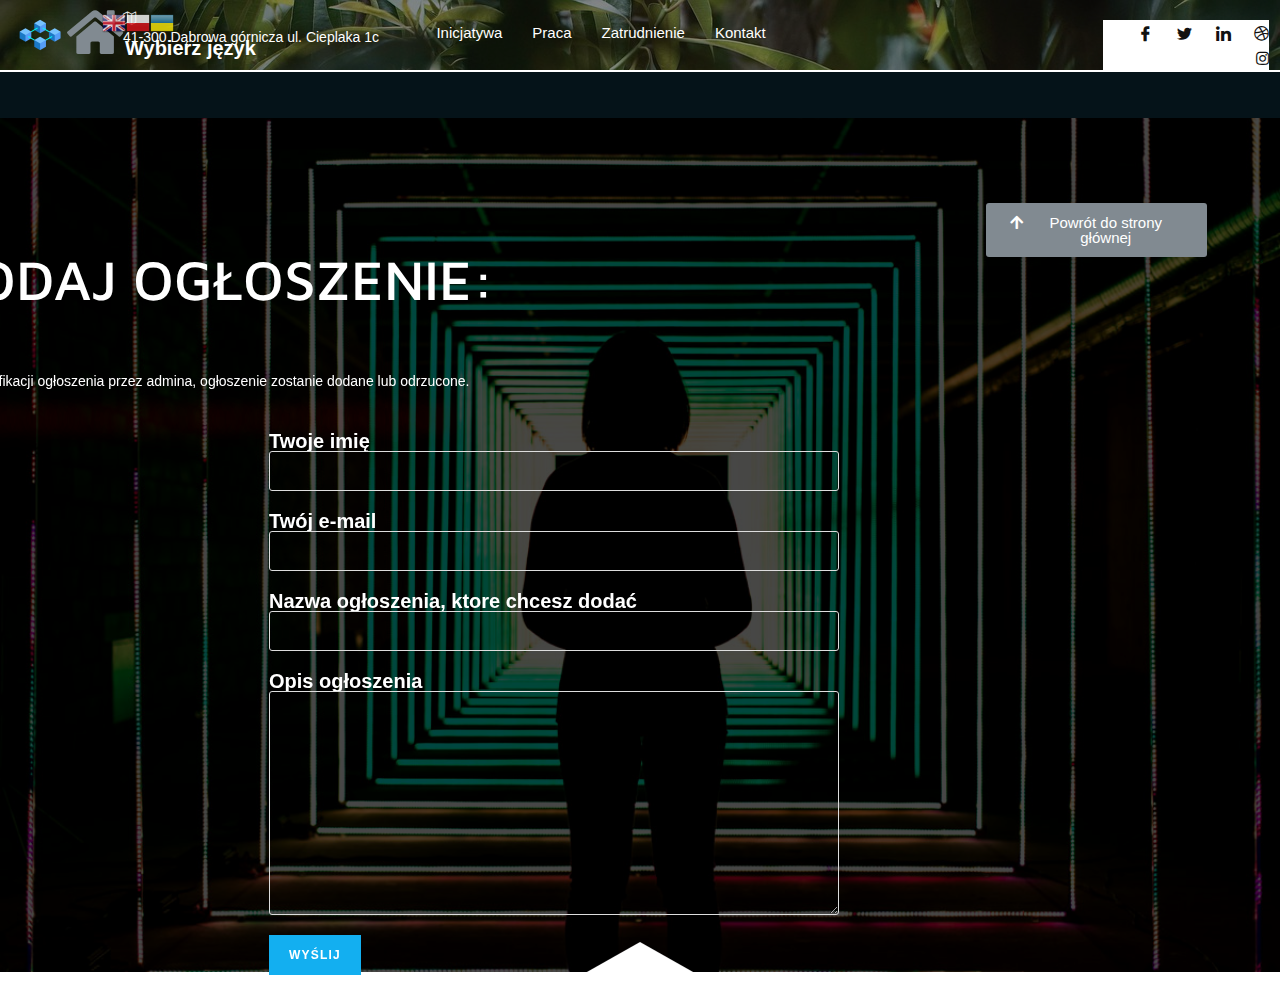
==== commit f5aa2f14: "final" ====
--- a/index.php/dodaj/index.html
+++ b/index.php/dodaj/index.html
@@ -39,7 +39,7 @@
 <link rel="stylesheet" id="jet-sticky-frontend-css" href="https://kamilenzio.github.io/nowy_wordpress/wp-content/plugins/jetsticky-for-elementor/assets/css/jet-sticky-frontend.css?ver=1.0.3" media="all">
 <link rel="stylesheet" id="elementor-post-85-css" href="https://kamilenzio.github.io/nowy_wordpress/wp-content/uploads/elementor/css/post-85.css?ver=1656450412" media="all">
 <link rel="stylesheet" id="hfe-widgets-style-css" href="https://kamilenzio.github.io/nowy_wordpress/wp-content/plugins/header-footer-elementor/inc/widgets-css/frontend.css?ver=1.6.11" media="all">
-<link rel="stylesheet" id="elementor-post-389-css" href="https://kamilenzio.github.io/nowy_wordpress/wp-content/uploads/elementor/css/post-389.css?ver=1656605899" media="all">
+<link rel="stylesheet" id="elementor-post-389-css" href="https://kamilenzio.github.io/nowy_wordpress/wp-content/uploads/elementor/css/post-389.css?ver=1656834215" media="all">
 <link rel="stylesheet" id="font-awesome-css" href="https://kamilenzio.github.io/nowy_wordpress/wp-content/themes/oceanwp/assets/fonts/fontawesome/css/all.min.css?ver=5.15.1" media="all">
 <link rel="stylesheet" id="simple-line-icons-css" href="https://kamilenzio.github.io/nowy_wordpress/wp-content/themes/oceanwp/assets/css/third/simple-line-icons.min.css?ver=2.4.0" media="all">
 <link rel="stylesheet" id="oceanwp-style-css" href="https://kamilenzio.github.io/nowy_wordpress/wp-content/themes/oceanwp/assets/css/style.min.css?ver=3.3.3" media="all">
@@ -110,7 +110,7 @@
 		</div>
 				<div class="elementor-column elementor-col-33 elementor-top-column elementor-element elementor-element-74d8ec6d" data-id="74d8ec6d" data-element_type="column">
 			<div class="elementor-widget-wrap elementor-element-populated">
-								<div class="elementor-element elementor-element-d6cc6e2 elementor-widget elementor-widget-elementskit-header-info" data-id="d6cc6e2" data-element_type="widget" data-widget_type="elementskit-header-info.default">
+								<div class="elementor-element elementor-element-d6cc6e2 elementor-widget__width-initial elementor-absolute elementor-widget elementor-widget-elementskit-header-info" data-id="d6cc6e2" data-element_type="widget" data-settings="{&quot;_position&quot;:&quot;absolute&quot;}" data-widget_type="elementskit-header-info.default">
 				<div class="elementor-widget-container">
 			<div class="ekit-wid-con">        <ul class="ekit-header-info">
                                     <li>
@@ -120,6 +120,30 @@
 
                             </ul>
         </div>		</div>
+				</div>
+				<div class="elementor-element elementor-element-a7f3316 elementor-widget__width-initial elementor-absolute elementor-widget elementor-widget-ekit-nav-menu" data-id="a7f3316" data-element_type="widget" data-settings="{&quot;_position&quot;:&quot;absolute&quot;}" data-widget_type="ekit-nav-menu.default">
+				<div class="elementor-widget-container">
+			<div class="ekit-wid-con ekit_menu_responsive_tablet" data-hamburger-icon="" data-hamburger-icon-type="icon" data-responsive-breakpoint="1024">            <button class="elementskit-menu-hamburger elementskit-menu-toggler">
+                                    <span class="elementskit-menu-hamburger-icon"></span><span class="elementskit-menu-hamburger-icon"></span><span class="elementskit-menu-hamburger-icon"></span>
+                            </button>
+            <div id="ekit-megamenu-elo" class="elementskit-menu-container elementskit-menu-offcanvas-elements elementskit-navbar-nav-default elementskit_line_arrow ekit-nav-menu-one-page-no ekit-nav-dropdown-hover">
+<ul id="menu-elo" class="elementskit-navbar-nav elementskit-menu-po-center submenu-click-on-icon">
+<li id="menu-item-447" class="menu-item menu-item-type-custom menu-item-object-custom menu-item-447 nav-item elementskit-mobile-builder-content" data-vertical-menu="750px"><a href="#Inicjatywa" class="ekit-menu-nav-link">Inicjatywa</a></li>
+<li id="menu-item-446" class="menu-item menu-item-type-custom menu-item-object-custom menu-item-446 nav-item elementskit-mobile-builder-content" data-vertical-menu="750px"><a href="#Praca" class="ekit-menu-nav-link">Praca</a></li>
+<li id="menu-item-435" class="menu-item menu-item-type-custom menu-item-object-custom menu-item-435 nav-item elementskit-mobile-builder-content" data-vertical-menu="750px"><a href="#Zatrudnienie" class="ekit-menu-nav-link">Zatrudnienie</a></li>
+<li id="menu-item-445" class="menu-item menu-item-type-custom menu-item-object-custom menu-item-445 nav-item elementskit-mobile-builder-content" data-vertical-menu="750px"><a href="#Kontakt" class="ekit-menu-nav-link">Kontakt</a></li>
+</ul>
+				<div class="elementskit-nav-identity-panel">
+					<div class="elementskit-site-title">
+						<a class="elementskit-nav-logo" href="https://kamilenzio.github.io/nowy_wordpress" target="_self" rel="">
+                            <img title="" alt="">
+						</a> 
+					</div>
+					<button class="elementskit-menu-close elementskit-menu-toggler" type="button">X</button>
+				</div>
+			</div>
+<div class="elementskit-menu-overlay elementskit-menu-offcanvas-elements elementskit-menu-toggler ekit-nav-menu--overlay"></div>
+</div>		</div>
 				</div>
 					</div>
 		</div>
@@ -334,7 +358,7 @@
 <script src="https://kamilenzio.github.io/nowy_wordpress/wp-content/plugins/contact-form-7/includes/js/index.js?ver=5.6" id="contact-form-7-js"></script>
 <script src="https://kamilenzio.github.io/nowy_wordpress/wp-includes/js/imagesloaded.min.js?ver=4.1.4" id="imagesloaded-js"></script>
 <script id="oceanwp-main-js-extra">
-var oceanwpLocalize = {"nonce":"e9f863c07f","isRTL":"","menuSearchStyle":"drop_down","mobileMenuSearchStyle":"disabled","sidrSource":null,"sidrDisplace":"1","sidrSide":"left","sidrDropdownTarget":"link","verticalHeaderTarget":"link","customSelects":".woocommerce-ordering .orderby, #dropdown_product_cat, .widget_categories select, .widget_archive select, .single-product .variations_form .variations select","ajax_url":"https:\/\/kamilenzio.github.io\/nowy_wordpress\/wp-admin\/admin-ajax.php"};
+var oceanwpLocalize = {"nonce":"0cf42b012d","isRTL":"","menuSearchStyle":"drop_down","mobileMenuSearchStyle":"disabled","sidrSource":null,"sidrDisplace":"1","sidrSide":"left","sidrDropdownTarget":"link","verticalHeaderTarget":"link","customSelects":".woocommerce-ordering .orderby, #dropdown_product_cat, .widget_categories select, .widget_archive select, .single-product .variations_form .variations select","ajax_url":"https:\/\/kamilenzio.github.io\/nowy_wordpress\/wp-admin\/admin-ajax.php"};
 </script>
 <script src="https://kamilenzio.github.io/nowy_wordpress/wp-content/themes/oceanwp/assets/js/theme.min.js?ver=3.3.3" id="oceanwp-main-js"></script>
 <script src="https://kamilenzio.github.io/nowy_wordpress/wp-content/themes/oceanwp/assets/js/drop-down-mobile-menu.min.js?ver=3.3.3" id="oceanwp-drop-down-mobile-menu-js"></script>
@@ -376,7 +400,7 @@
 <script src="https://kamilenzio.github.io/nowy_wordpress/wp-content/plugins/jetsticky-for-elementor/assets/js/jet-sticky-frontend.js?ver=1.0.3" id="jet-sticky-frontend-js"></script>
 <script src="https://kamilenzio.github.io/nowy_wordpress/wp-content/plugins/elementskit-lite/widgets/init/assets/js/animate-circle.js?ver=2.6.2" id="animate-circle-js"></script>
 <script id="elementskit-elementor-js-extra">
-var ekit_config = {"ajaxurl":"https:\/\/kamilenzio.github.io\/nowy_wordpress\/wp-admin\/admin-ajax.php","nonce":"87940ff606"};
+var ekit_config = {"ajaxurl":"https:\/\/kamilenzio.github.io\/nowy_wordpress\/wp-admin\/admin-ajax.php","nonce":"00f680525f"};
 </script>
 <script src="https://kamilenzio.github.io/nowy_wordpress/wp-content/plugins/elementskit-lite/widgets/init/assets/js/elementor.js?ver=2.6.2" id="elementskit-elementor-js"></script>
 <script src="https://kamilenzio.github.io/nowy_wordpress/wp-content/plugins/elementor/assets/lib/swiper/swiper.min.js?ver=2.6.2" id="swiper-js"></script>
